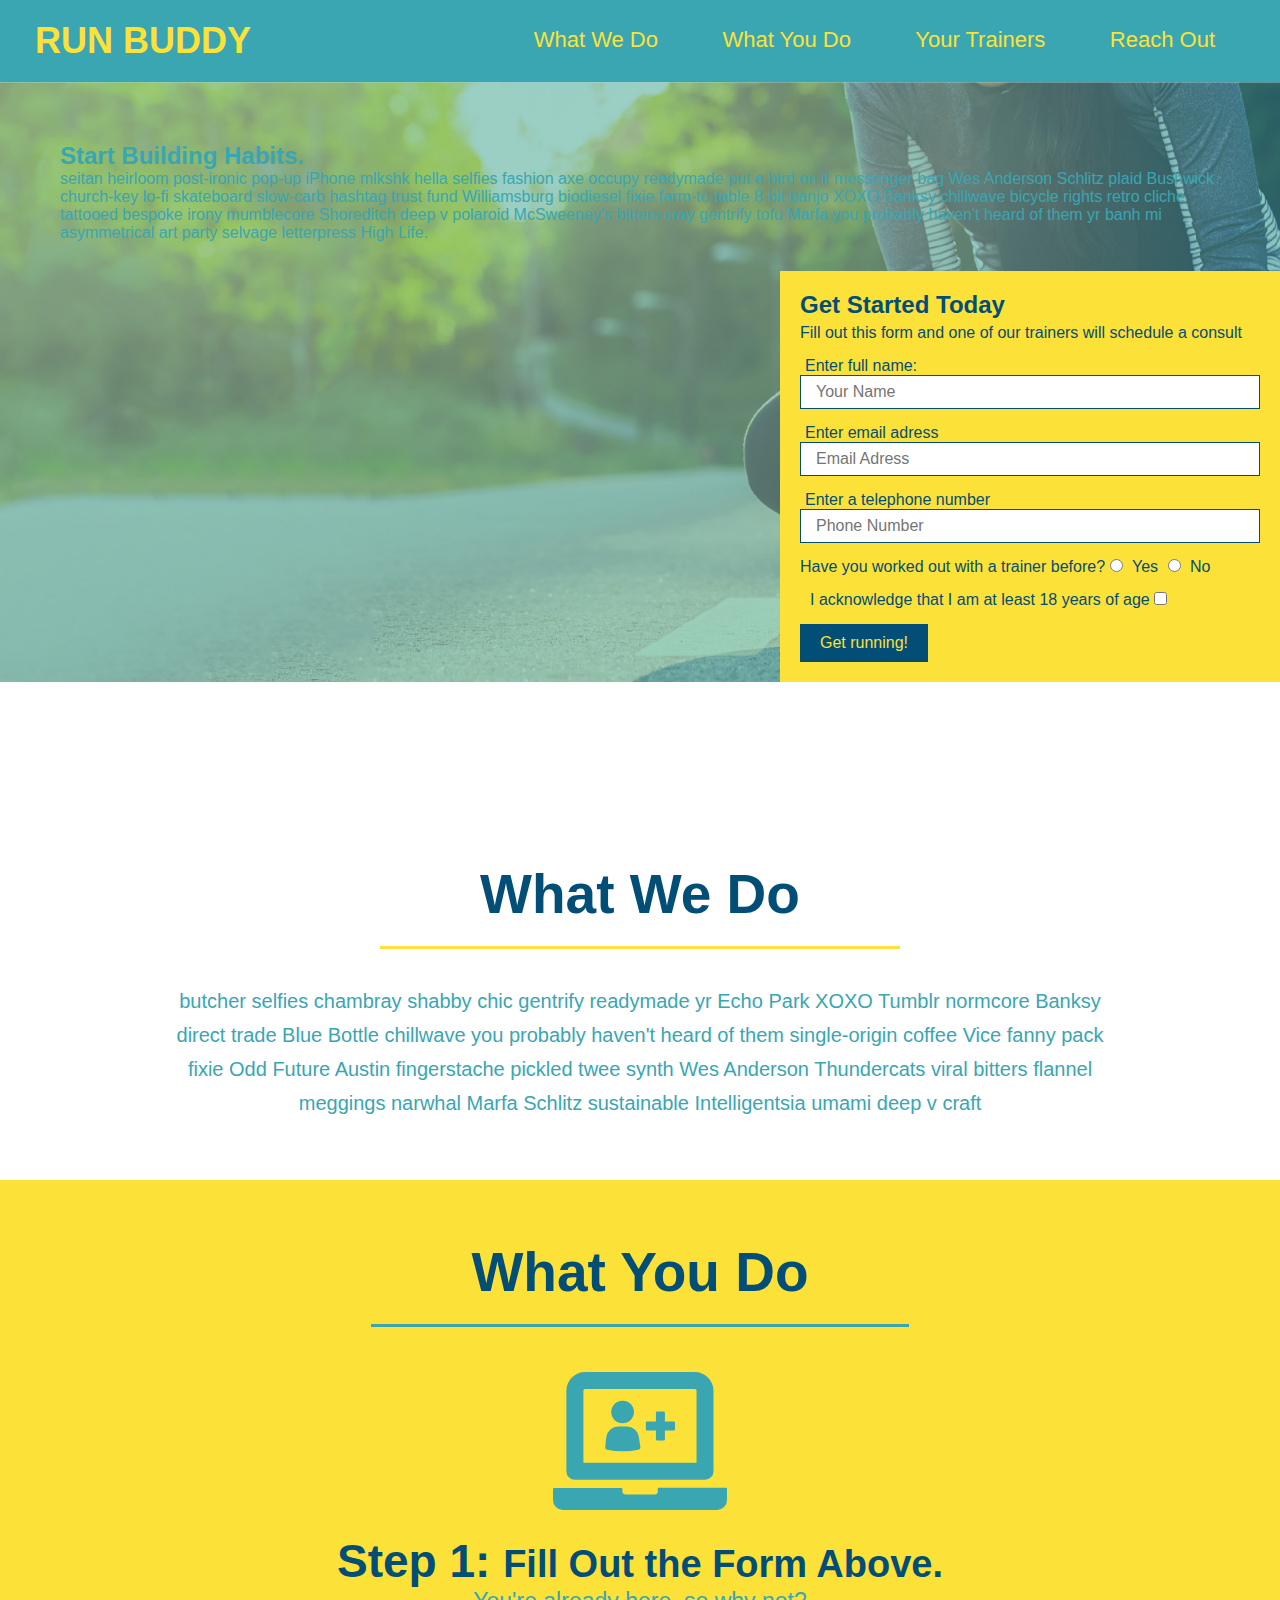
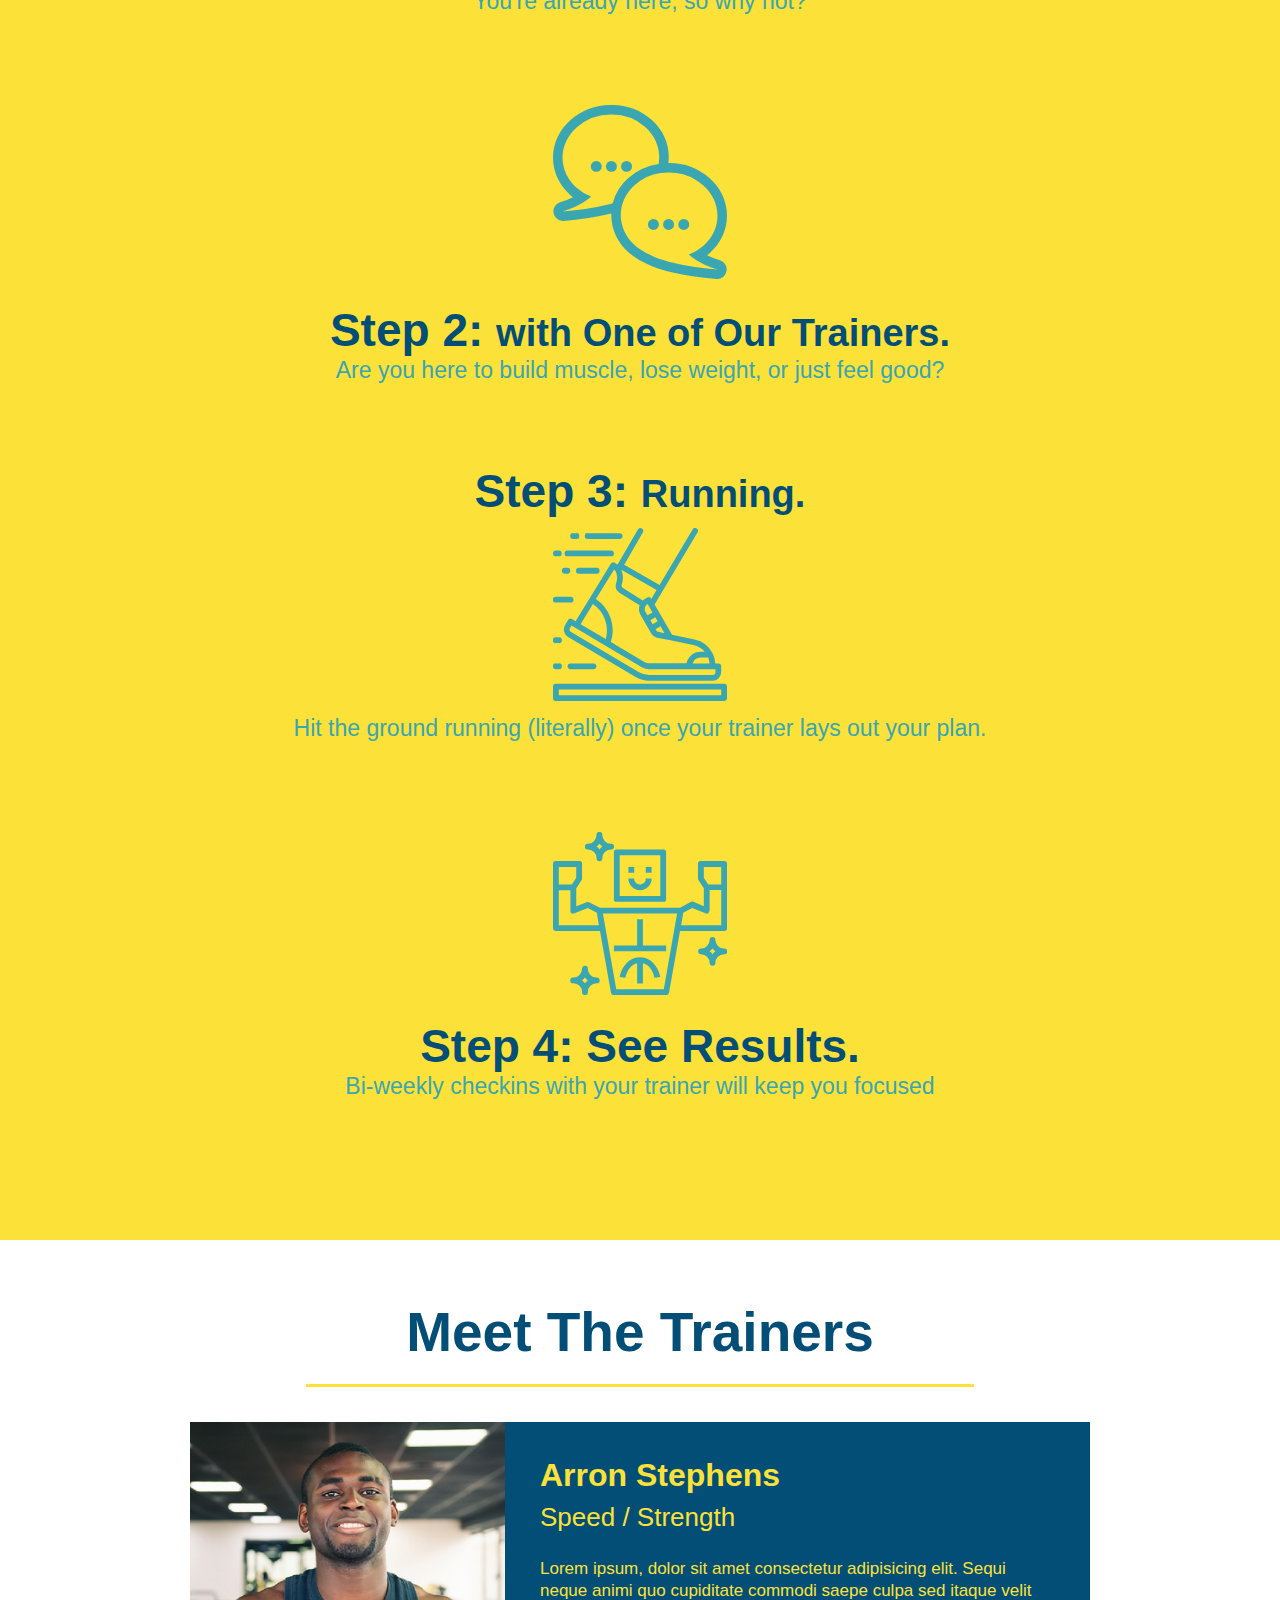
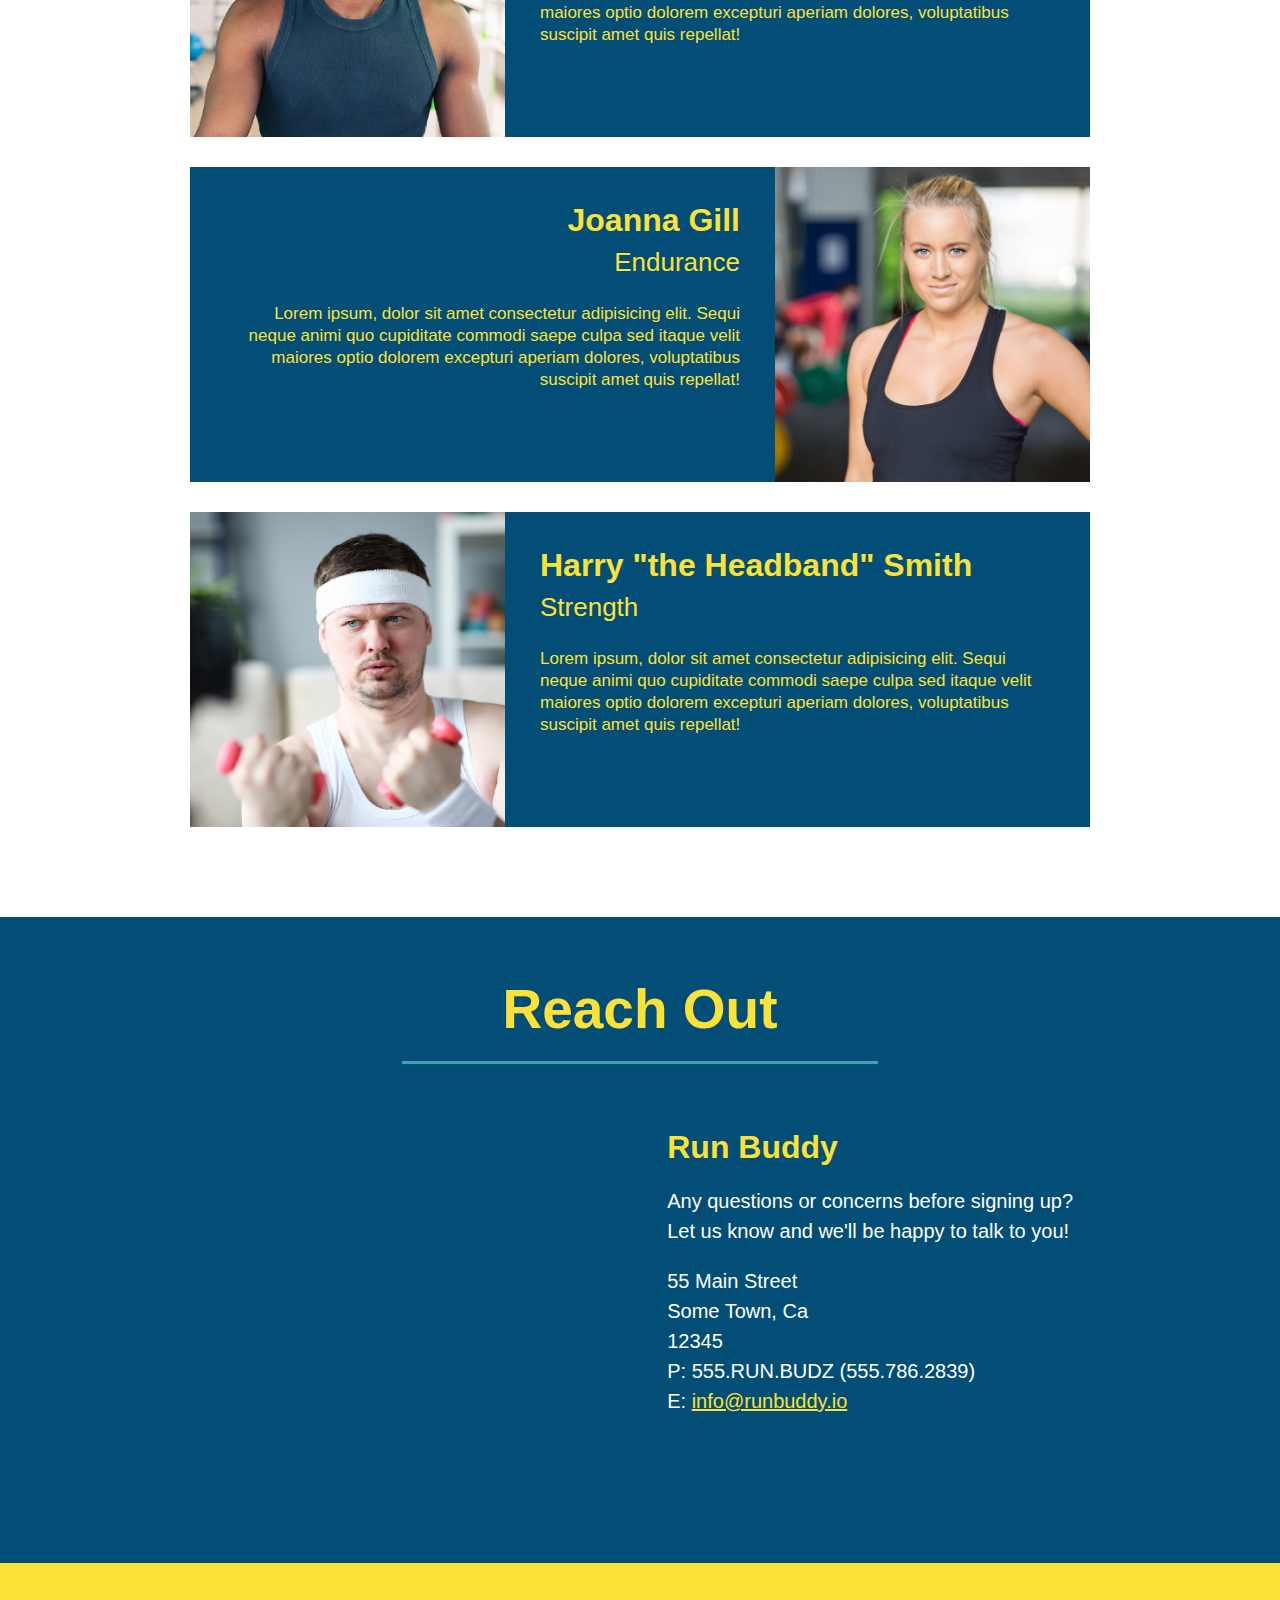
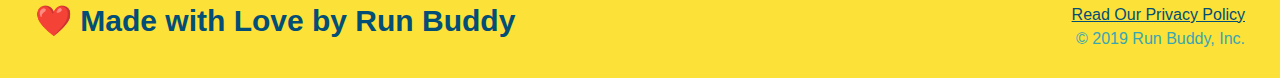
==== index.html @ e8504cdb "add content to hero, replace image" ====
<!DOCTYPE html>
<html lang="en">
  <head>
    <meta charset="utf-8" />
    <title> Run Buddy</title>
        <link rel="stylesheet" href="./assets/css/style.css" />
  </head>
        <body>
            <!-- navigation -->
            <header>
            <h1>
                <a href="/">RUN BUDDY</a>
            </h1>
            <nav>
                <!-- unordered list element-->
                <ul>
                    <!-- List item element-->
                    <li>
                        <!-- Anchor element -->
                        <a href="#what-we-do">What We Do</a>
                    </li>
                    <li>
                        <a href="#what-you-do">What You Do</a>
                    </li>
                    <li>
                        <a href="#your-trainers">Your Trainers</a>
                    </li>
                    <li>
                        <a href="#reach-out">Reach Out</a>
                    </li>
                </ul>
            </nav>
            </header>
                 <section class="hero">
                   <div>
                     <h2>Start Building Habits.</h2>
                     <p>
                      seitan heirloom post-ironic pop-up iPhone mlkshk hella selfies fashion axe occupy readymade put a bird on it messenger bag Wes Anderson Schlitz plaid Bushwick church-key lo-fi skateboard slow-carb hashtag trust fund Williamsburg biodiesel fixie farm-to-table 8-bit banjo XOXO Banksy chillwave bicycle rights retro cliche tattooed bespoke irony mumblecore Shoreditch deep v polaroid McSweeney's bitters cray gentrify tofu Marfa you probably haven't heard of them yr banh mi asymmetrical art party selvage letterpress High Life.
                     </p>
                   </div>
                  <div class="hero-form"> 
                      <h3>Get Started Today</h3>
                    <p>Fill out this form and one of our trainers will schedule a consult</p>
                     <!-- Add form element -->
                     <form> 
                         <label for="name">Enter full name:</label>
                         <input type="text" placeholder="Your Name" name="name" id="name" class="form-input" />
                         <label for="email">Enter email adress</label>
                         <input type="email" placeholder="Email Adress" name="email" id="email" class="form-input" />
                         <label for="phone number">Enter a telephone number</label>
                         <input type="tel" placeholder="Phone Number" name="phone" id="phone" class="form-input" />
                         <p>
                            Have you worked out with a trainer before?
                         <input type="radio" name="trainer-confirm" id="trainer-yes" />
                           <label for="trainer-yes">Yes</label>
                          <input type="radio" name="trainer-confirm" id="trainer-no" />
                          <label for="trainer-no">No</label>  
                          </p>
                          <p>
                              <label for="checkbox"></label>
                              I acknowledge that I am at least 18 years of age 
                              </label>
                              <input type="checkbox" name="age-confirm" id="checkbox" />
                          </p>
                          <button type="submit">
                            Get running!
                          </button>
                    </form>
                </div>
                 </section>
                 <!-- end hero -->

            <!-- hero/jumbotron -->
            <section>
            </section>

            <!-- "what we do" section -->
            <section id="what-we-do" class="intro">
                <h2 class="section-title primary-border"> What We Do </h2>
                <p>
                    butcher selfies chambray shabby chic gentrify readymade yr Echo Park XOXO Tumblr normcore Banksy direct trade Blue Bottle chillwave you probably haven't heard of them single-origin coffee Vice fanny pack fixie Odd Future Austin fingerstache pickled twee synth Wes Anderson Thundercats viral bitters flannel meggings narwhal Marfa Schlitz sustainable Intelligentsia umami deep v craft
                  </p>
            </section>

            <!-- "what you do" section -->
            <section id="what-you-do" class="steps">
                <H2 class="section-title secondary-border"> What You Do</H2>
            <div>
                 <img src="./assets/images/01-04-svgs/step-1.svg" alt="" />
                <h3>Step 1: <span> Fill Out the Form Above.</span> </h3>
                <p>You're already here, so why not?</p>
              </div>
             
              <div>
                <img src="./assets/images/01-04-svgs/step-2.svg" alt="" />
                <h3>Step 2: <span> with One of Our Trainers.</span> </h3>
                <p>Are you here to build muscle, lose weight, or just feel good?</p>
              </div>
            
              <div>
                <h3>Step 3: <span> Running.</span></h3>
                <img src="./assets/images/01-04-svgs/step-3.svg" alt="" />
                <p>Hit the ground running (literally) once your trainer lays out your plan.</p>
              </div>
            
              <div>
                <img src="./assets/images/01-04-svgs/step-4.svg" alt="" />
                <h3>Step 4: See Results.</h3>
                <p>Bi-weekly checkins with your trainer will keep you focused</p>
              </div>
            </section>

            <!-- "meet the trainers" section-->
            <section id="your-trainers" class="trainers">
                <h2 class="section-title primary-border" >
                     Meet The Trainers</h2>
                     <article class="trainer">
                        <img src="./assets/images/01-05-trainers/trainer-1.jpg" alt="Arron Stephens in his workout clothes, ready to pump iron" />
                        <div class="trainer-bio text-left">
                            <h3>Arron Stephens</h3>
                            <h4> Speed / Strength</h4>
                            <p> Lorem ipsum, dolor sit amet consectetur adipisicing elit. Sequi neque animi quo cupiditate commodi saepe culpa sed
                                itaque velit maiores optio dolorem excepturi aperiam dolores, voluptatibus suscipit amet quis repellat!
                              </p>
                            </p>
                        </div>
                </article>
                <!-- second trainer bio -->
<article class="trainer">
    <div class="trainer-bio text-right">
      <h3>Joanna Gill</h3>
      <h4>Endurance</h4>
      <p>
        Lorem ipsum, dolor sit amet consectetur adipisicing elit. Sequi neque animi quo cupiditate commodi saepe culpa sed
        itaque velit maiores optio dolorem excepturi aperiam dolores, voluptatibus suscipit amet quis repellat!
      </p>
    </div>
    <img src="./assets/images/01-05-trainers/trainer-2.jpg" alt="Joanna Gill cooling off after a workout" />
  </article>
  
  <!-- third trainer bio -->
  <article class="trainer">
    <img src="./assets/images/01-05-trainers/trainer-3.jpg" alt="Harry Smith wearing a headband and lifting comically small pink weights" />
    <div class="trainer-bio text-left">
      <h3>Harry "the Headband" Smith</h3>
      <h4>Strength</h4>
      <p>
        Lorem ipsum, dolor sit amet consectetur adipisicing elit. Sequi neque animi quo cupiditate commodi saepe culpa sed
        itaque velit maiores optio dolorem excepturi aperiam dolores, voluptatibus suscipit amet quis repellat!
      </p>
    </div>
  </article>
            </section>

            <!-- "reach out" -->
            <section id="reach-out" class="contact">
                <H2 class="section-title secondary-border">Reach Out</H2>
                <div class="contact-info">
                    <iframe src="https://www.google.com/maps/embed?pb=!1m18!1m12!1m3!1d4210.180199777193!2d-122.08502057329278!3d37.42106024599861!2m3!1f0!2f0!3f0!3m2!1i1024!2i768!4f13.1!3m3!1m2!1s0x808fba02425dad8f%3A0x6c296c66619367e0!2sGoogleplex!5e0!3m2!1sen!2sus!4v1624075401686!5m2!1sen!2sus" 
                    style="border:0;" 
                    allowfullscreen="" 
                    loading="lazy">
                    </iframe>
                    <div>
                        <h3>Run Buddy</h3>
                        <p>
                            Any questions or concerns before signing up?
                            <br />
                            Let us know and we'll be happy to talk to you!
                        </p>
                        <address>
                            55 Main Street<br />
                            Some Town, Ca<br />
                            12345<br />
                            P: 555.RUN.BUDZ (555.786.2839)<br />
                            E: <a href="mailto:info@runbuddy.io">info@runbuddy.io</a>
                        </address>
                    </div>
                </div>
            </section>

            <!-- footer -->
            <footer>
                <h2>❤️ Made with Love by Run Buddy</h2>
                <div>
                    <a href="./privacy-policy.html">Read Our Privacy Policy</a><br />
                    &copy; 2019 Run Buddy, Inc.
                  </div>
            </footer>
        </body>
</html>
---- assets/css/style.css ----
* {
    margin: 0;
    padding: 0;
    box-sizing: border-box;
  }
body {
    /*body text color */
    color: #39a6b2;
    font-family: Helvetica, Arial, sans-serif;
  }
  /* apply styles to <header> */
header {
    padding: 20px 35px;
    background-color: #39a6b2;
  }
  header h1 {
    font-weight: bold;
    font-size: 36px;
    color: #fce138;
    margin: 0;
    display: inline;
  }
  
  header a {
    color: #fce138;
    text-decoration: none;
    color: #fce138;
  }
  header nav {
    float: right;
    margin: 7px 0;
  }
  header nav ul li {
    display: inline;
  }
  header nav ul li a {
    margin: 0 30px;
    font-weight: lighter;
    font-size: 22px;
  }
  footer {
    background: #fce138;
    width: 100%;
    padding: 40px 35px;
  }
  footer h2 {
    display: inline;
    color: #024e76;
    font-size: 30px;
    margin: 0;
  }
  footer div {
    float: right;
    line-height: 1.5;
    text-align: right;
  }
  footer a {
    color: #024e76;
  }
  section {
    padding: 60px;
  }
  /* Hero Style Start */
.hero {
  background-image: url("../images/hero-bg.jpeg");
  height: 600px;
  background-size: cover;
  background-position: center;
  position: relative;
}
.hero-form {
  background-color: #fce138;
  padding: 20px;
  width: 500px;
  color: #024e76;
  border: solid 3pix #024e76;
  position: absolute;
  bottom: 0px;
  right: 0px;
}
.hero-form h3 {
  font-size: 24px;
  margin: 0;
}
.hero-form p {
  margin: 5px 0 15px 0;
}
.form-input {
  border: 1px solid #024e76;
  display: block;
  padding: 7px 15px;
  font-size: 16px;
  color: #024e76;
  width: 100%;
  margin-bottom: 15px;
}
.hero-form label {
  margin: 0 5px;
}
.hero-form button {
  color: #fce138;
  background-color: #024e76;
  border: none;
  padding: 10px 20px;
  font-size: 16px;
}
/* HERO STYLES END */
.intro {
  text-align: center;
}
.intro p {
  line-height: 1.7;
  color: #39a6b2;
  width: 80%;
font-size: 20px;
margin: 0 auto;
}
.steps {
  text-align: center;
  background: #fce138;
}
.section-title {
  font-size: 55px;
  color: #024e76;
  margin-bottom: 35px;
  padding: 0 100px 20px 100px;
  display: inline-block;
  border-bottom: 3px solid;
}

.primary-border {
  border-color: #fce138;
}

.secondary-border {
  border-color: #39a6b2;
}
.steps div {
  margin-bottom: 80px;
}
.steps img {
  width: 15%;
  margin: 10px 0;
}
.steps h3 {
  color: #024e76;
  font-size: 46px;
  margin-top: 10px;
}
.steps p {
  color: #39a6b2;
  font-size: 23px;
}
.steps span{
  font-size: 38px;
}
.trainers {
  text-align: center;
}
.trainer {
  width: 900px;
  margin: 0 auto 30px auto;
  background: #024e76;
  color: #fce138;
  overflow: auto;
}
.trainer img {
  width: 35%;
  float: left;
}
.trainer-bio {
  padding: 35px;
  float: left;
  width: 65%;
}
.text-left {
  text-align: left;
}
.text-right {
  text-align: right;
}
.trainer-bio h3 {
  font-size: 32px;
  margin-bottom: 8px;

}
.trainer-bio h4 {
  font-weight: lighter;
  font-size: 26px;
  margin-bottom: 25px;
}
.trainer-bio p {
  font-size: 17px;
  line-height: 1.3;
}
/* REACH OUT STYLES START */
.contact {
  text-align: center;
  background-color: #024e76;
}
.contact h2 {
  color: #fce138;
}
.contact-info iframe {
  width: 400px;
  height: 400px;
}
.contact-info div {
  width: 410px;
  display: inline-block;
  vertical-align: top;
  text-align: left;
  margin: 30px 0 0 60px;
  color: white;
}
.contact-info h3 {
  color: #fce138;
  font-size: 32px;
}
.contact-info p, .contact-info address {
  margin: 20px 0;
  line-height: 1.5;
  font-size: 20px;
  font-style: normal;
}
.contact-info a {
  color: #fce138;
}
/* REACH OUT STYLES END */
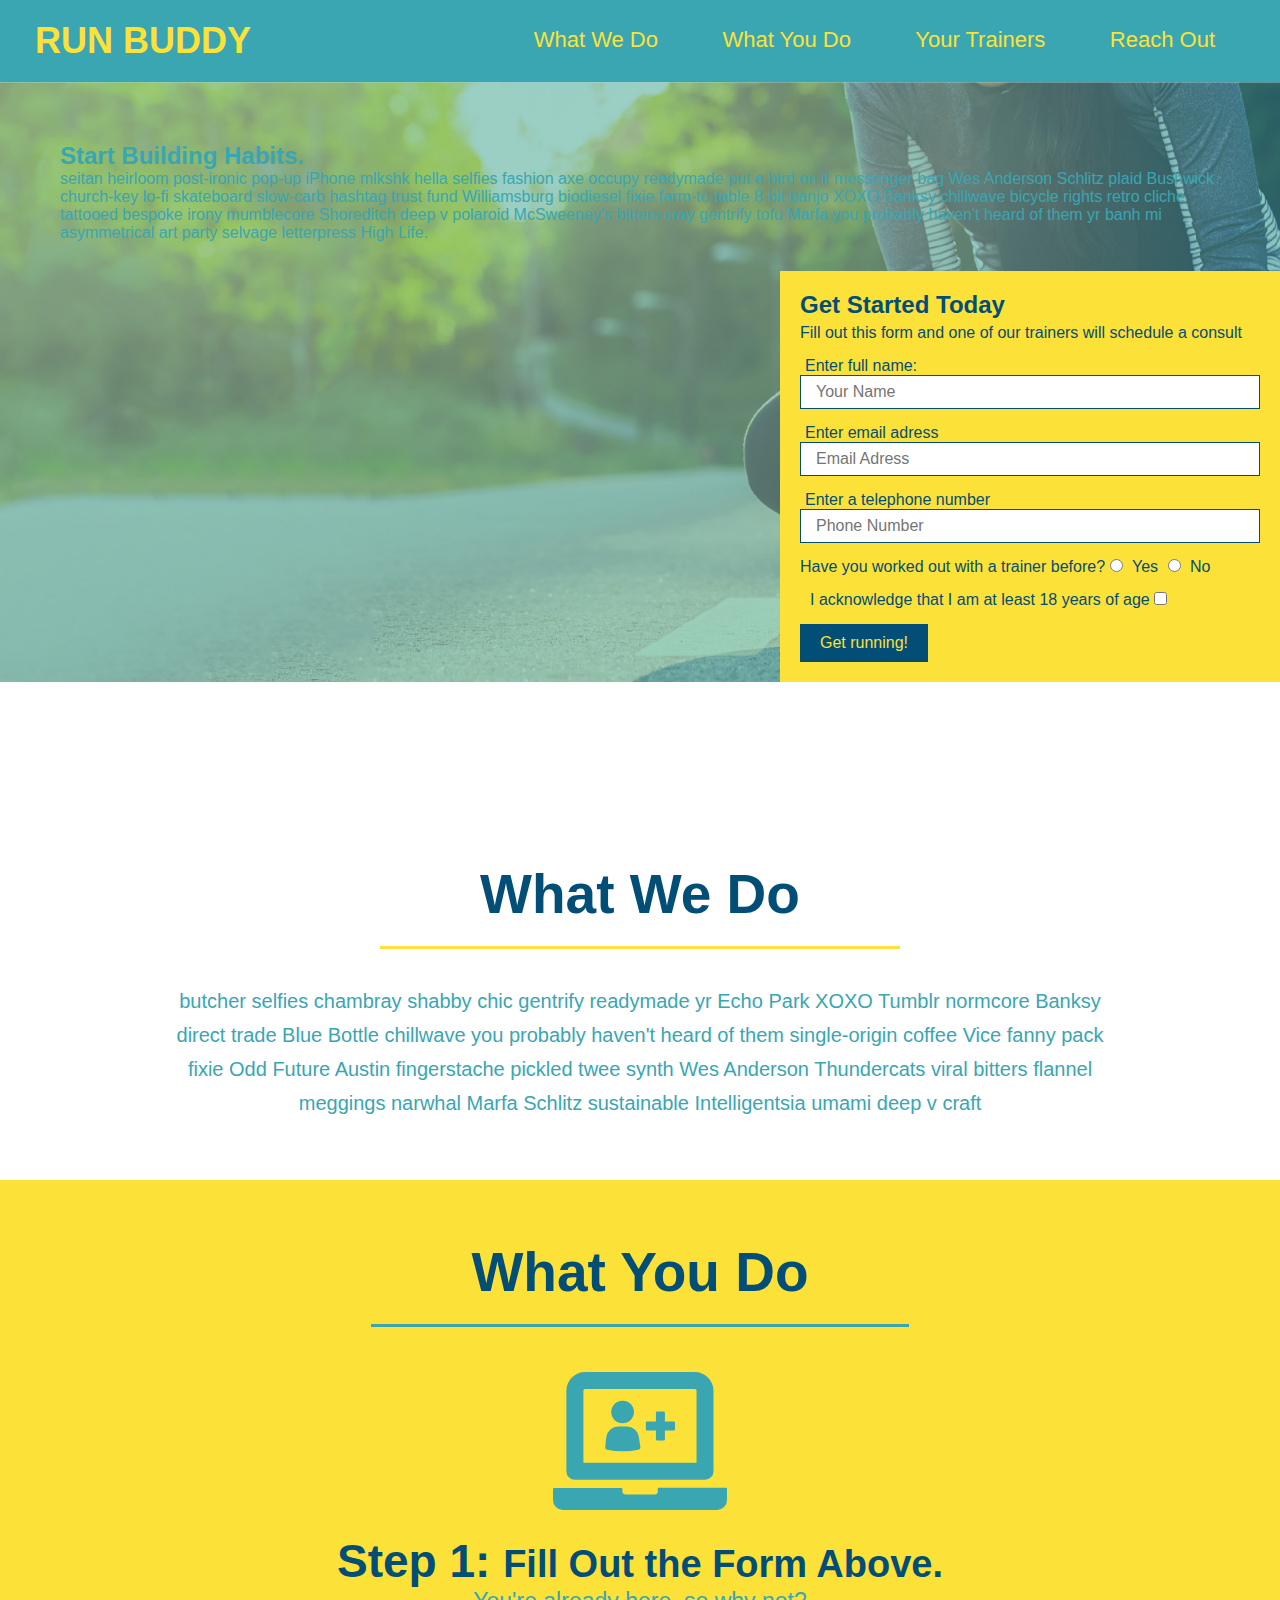
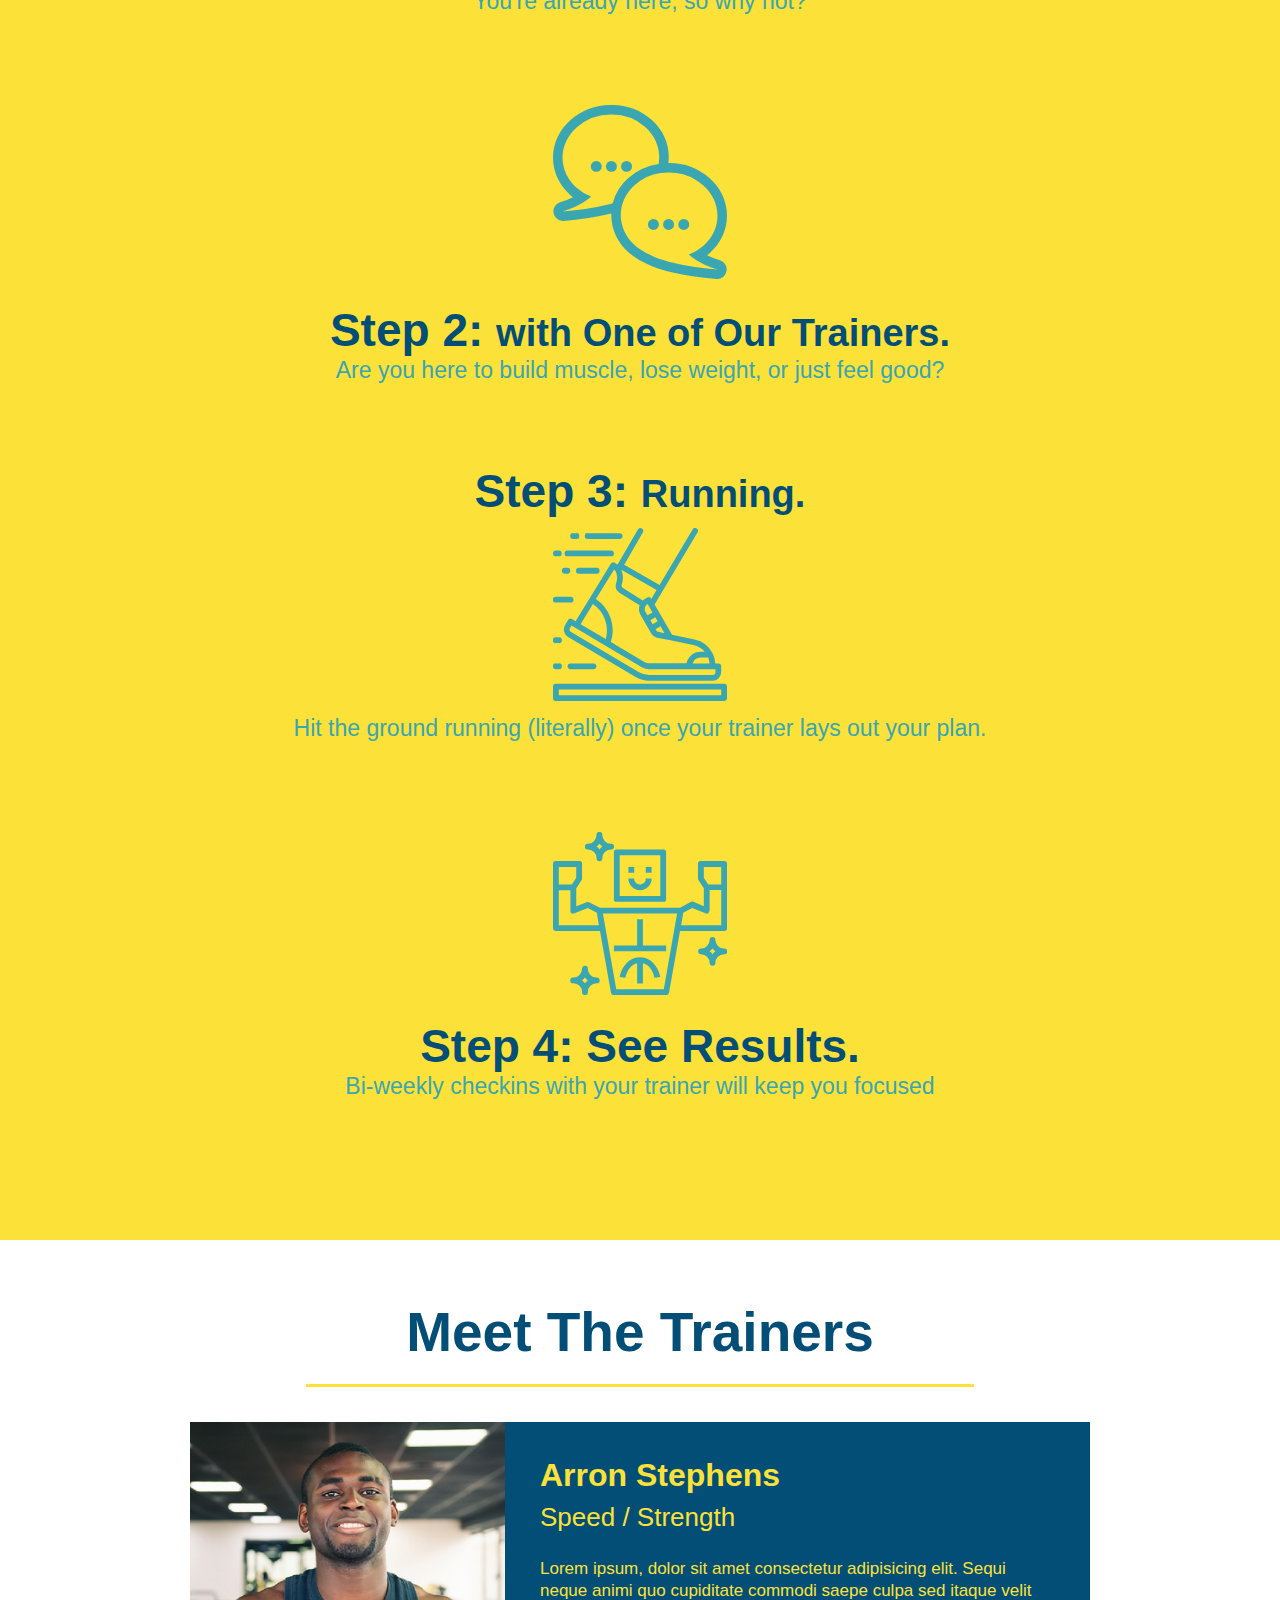
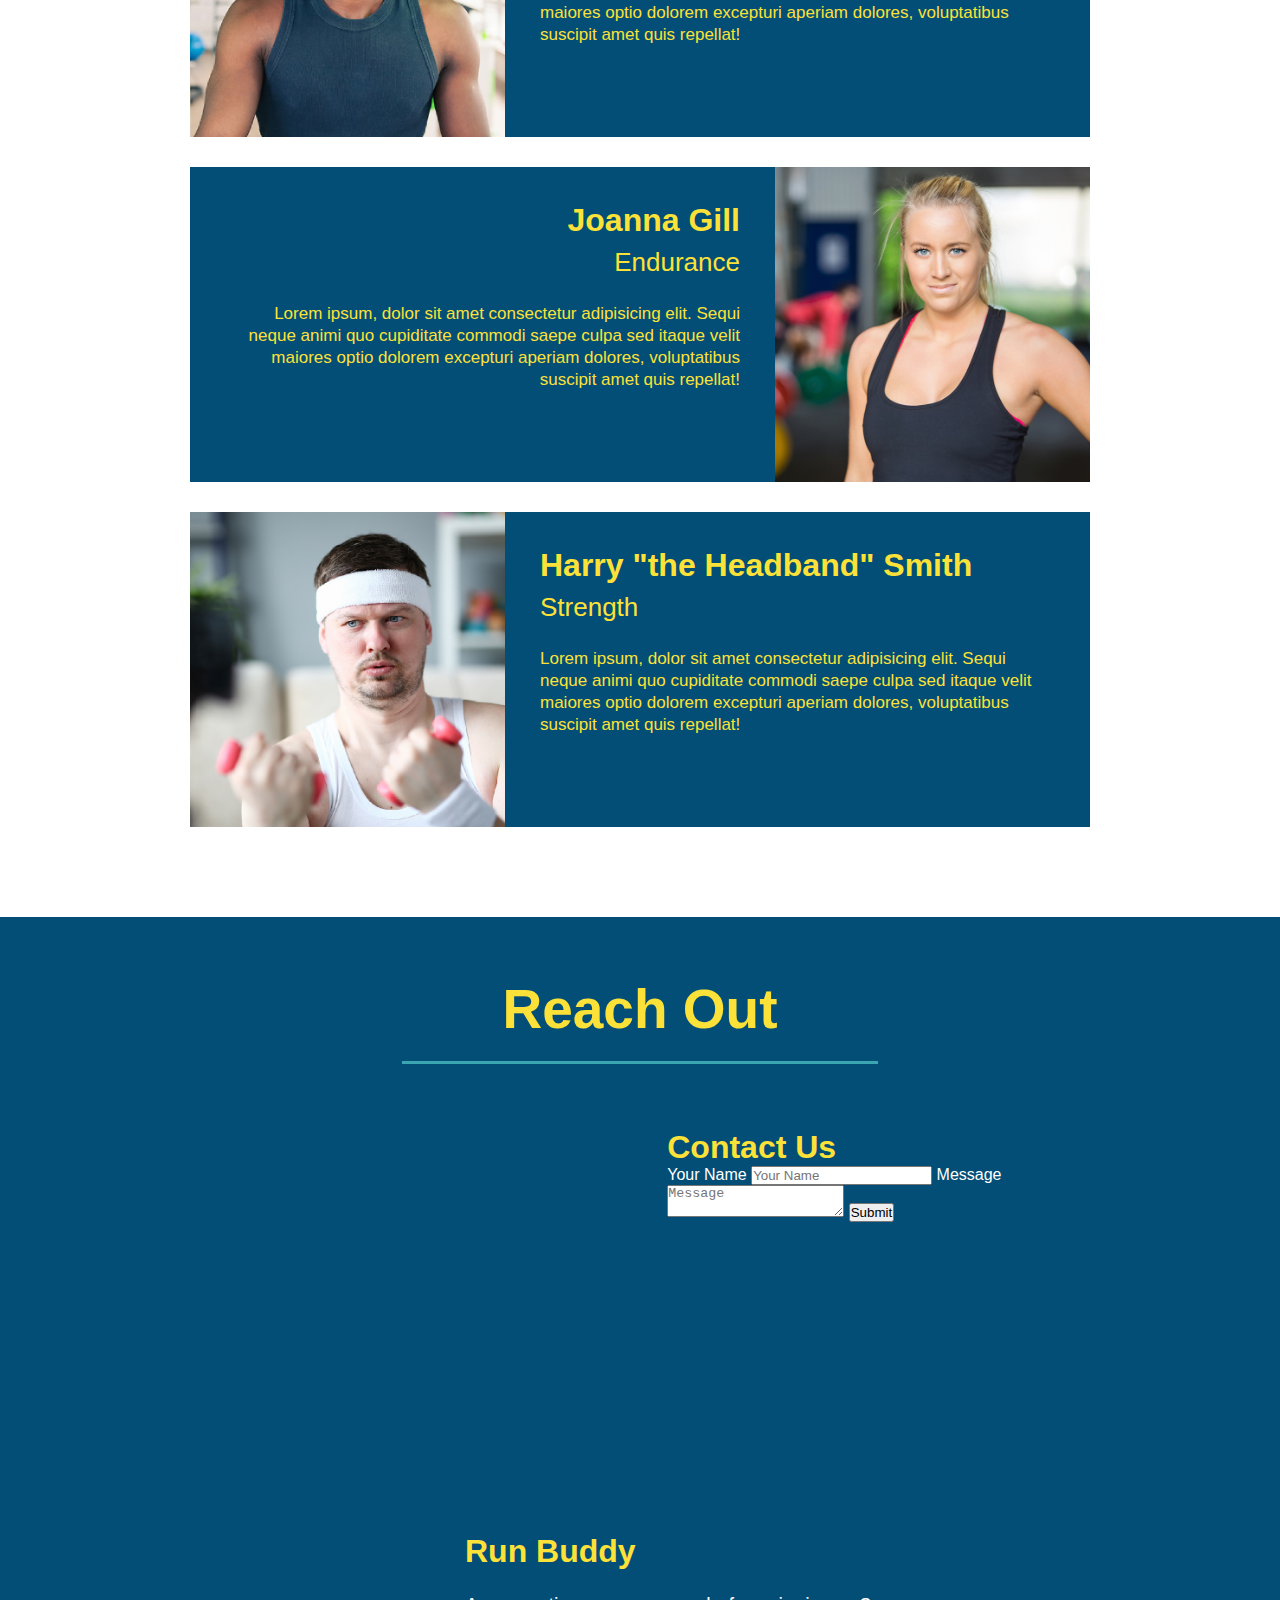
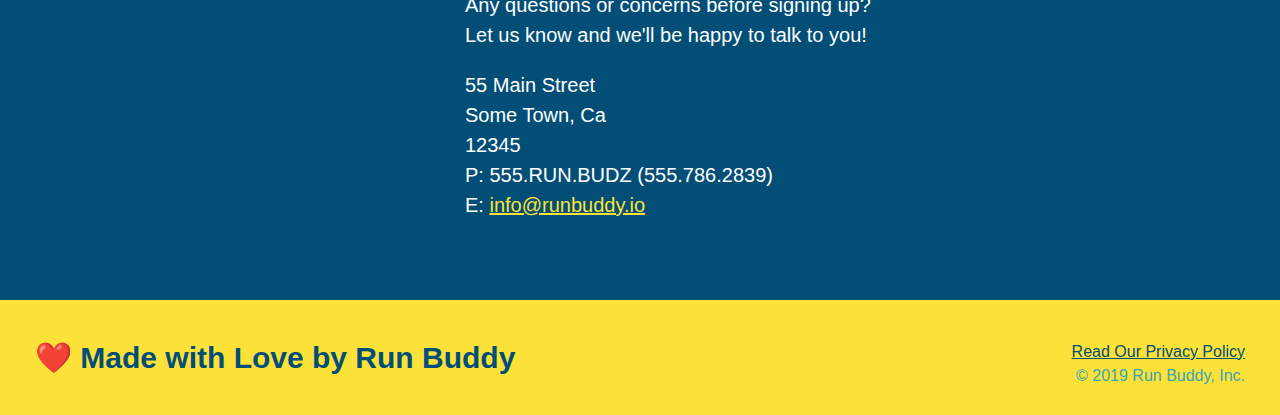
==== commit f32ac159: "add contact form" ====
--- a/index.html
+++ b/index.html
@@ -161,6 +161,18 @@
                     allowfullscreen="" 
                     loading="lazy">
                     </iframe>
+                    <div class="contact-form">
+                      <h3>Contact Us</h3>
+                      <form>
+                        <label for="contact-name">Your Name</label>
+                        <input type="text" id="contact-name" placeholder="Your Name" />
+  
+                        <label for="contact-message">Message</label>
+                        <textarea id="contact-message" placeholder="Message"></textarea>
+  
+                        <button type="submit">Submit</button>
+                      </form>
+                    </div>
                     <div>
                         <h3>Run Buddy</h3>
                         <p>
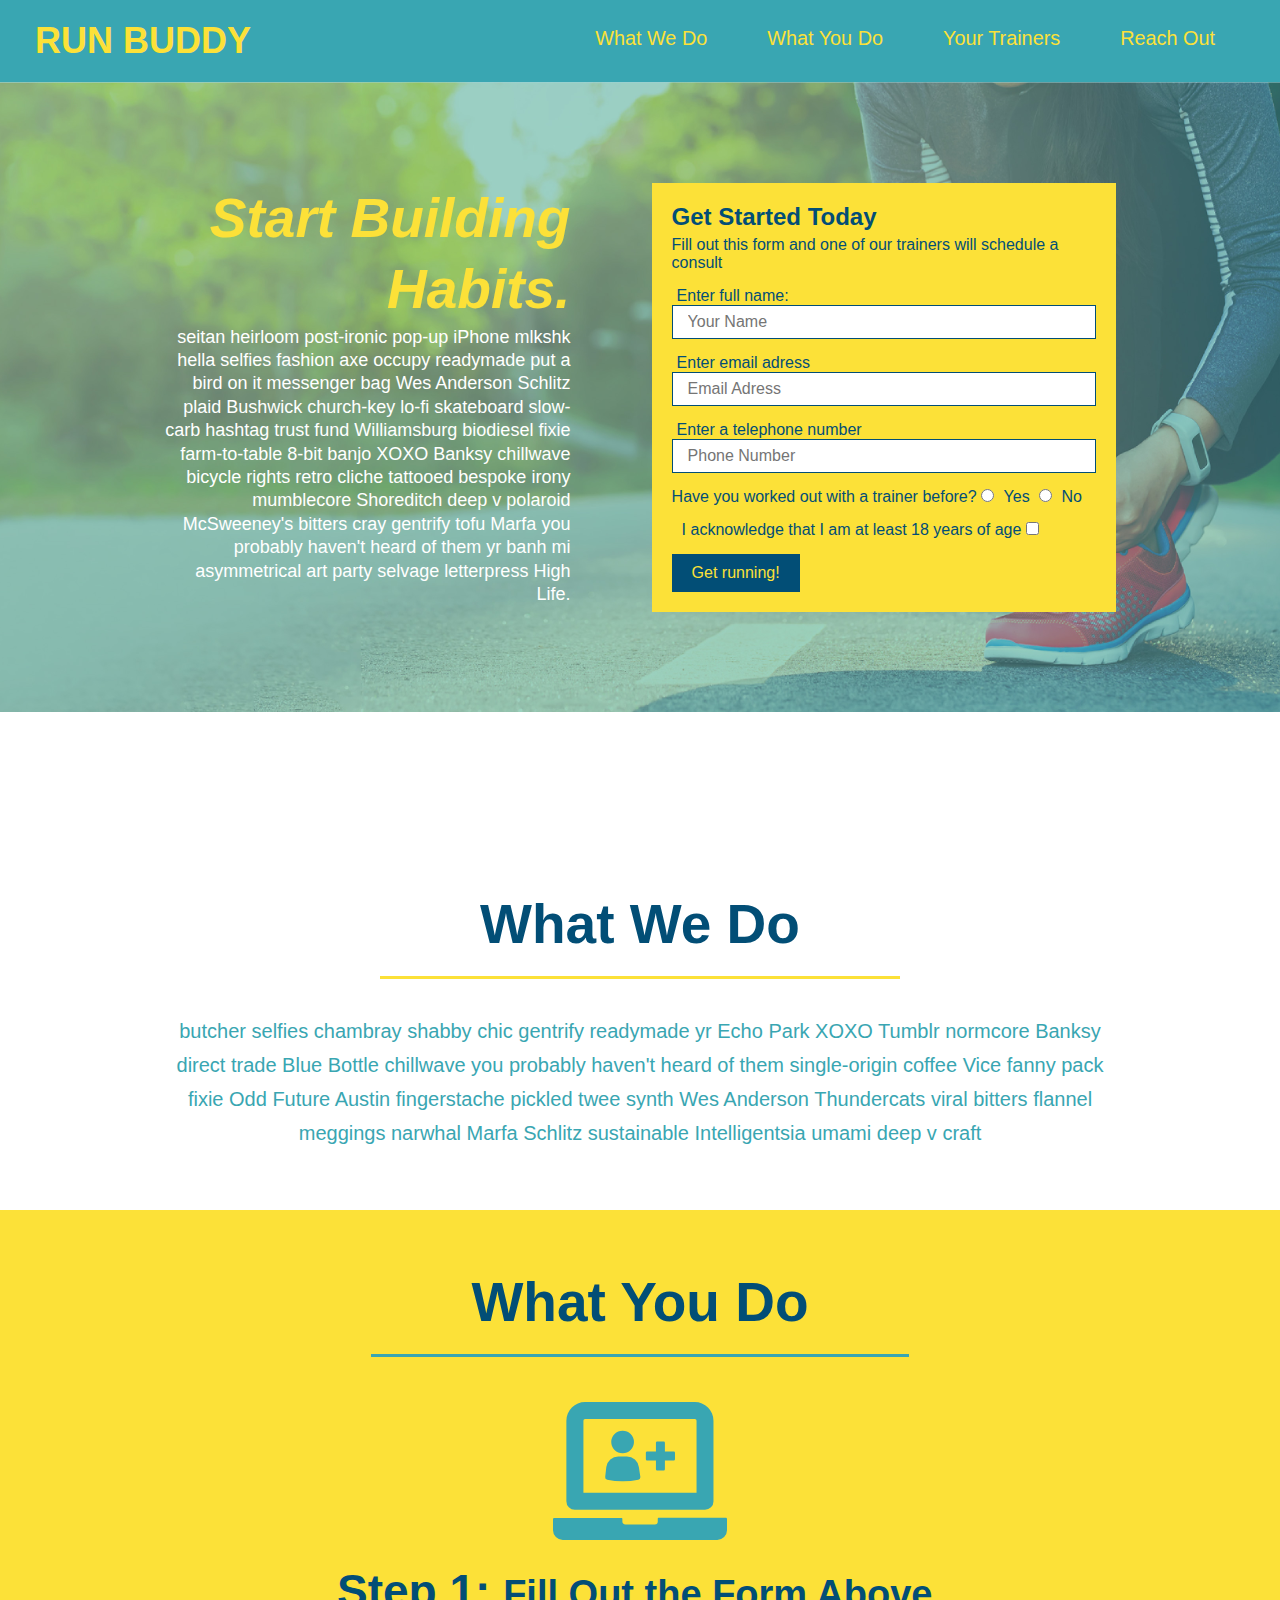
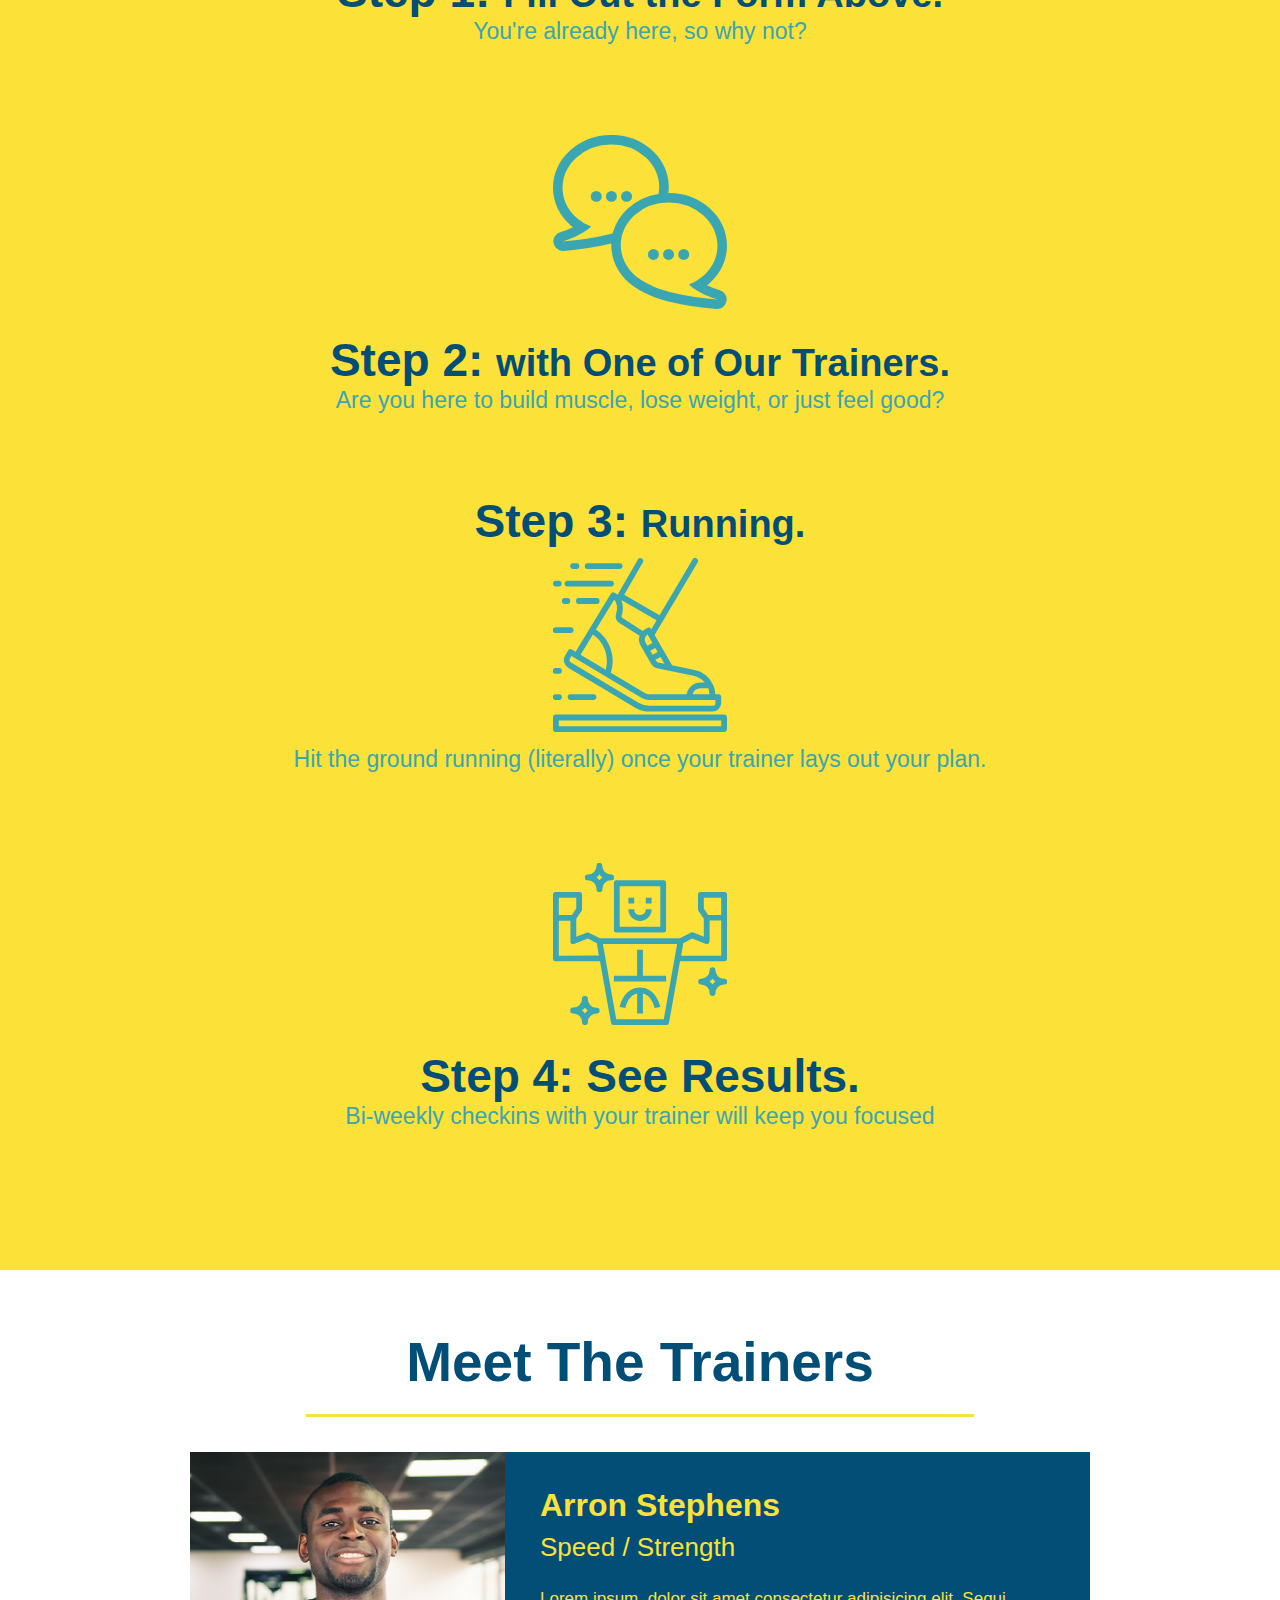
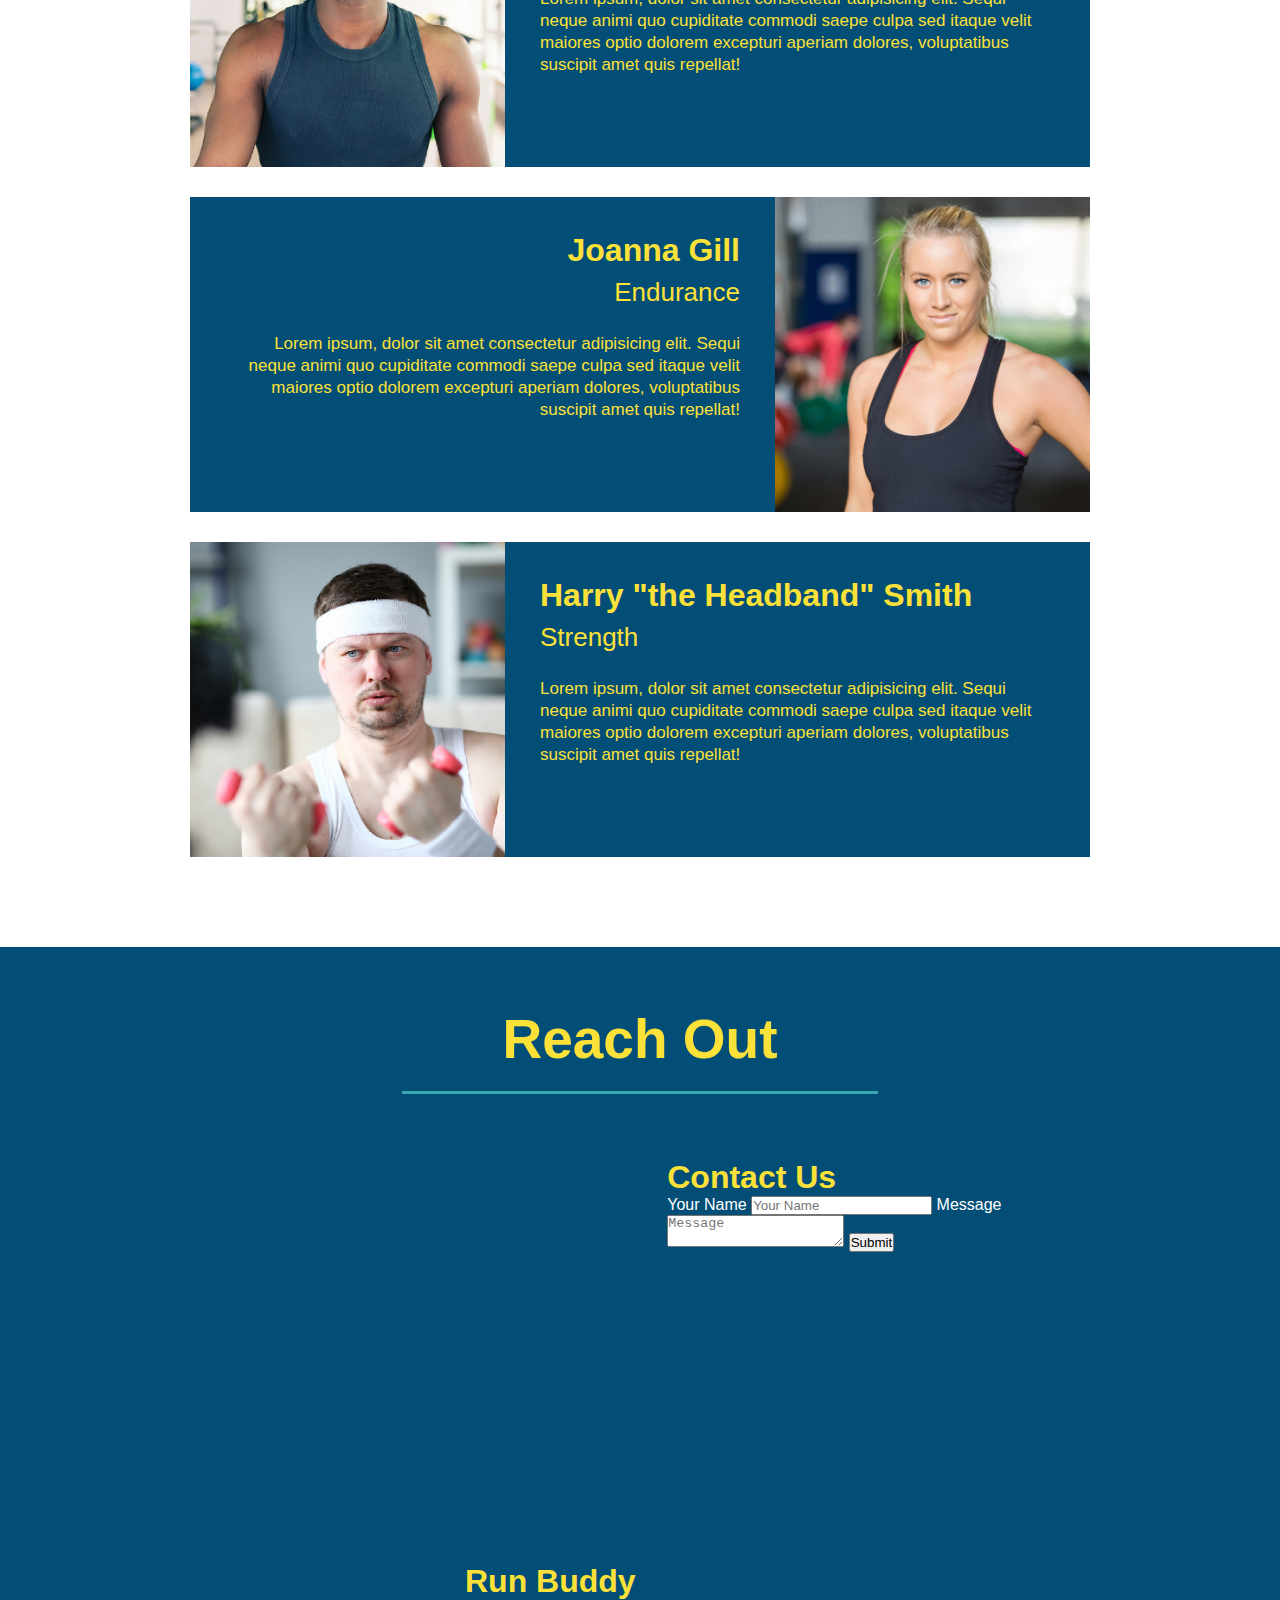
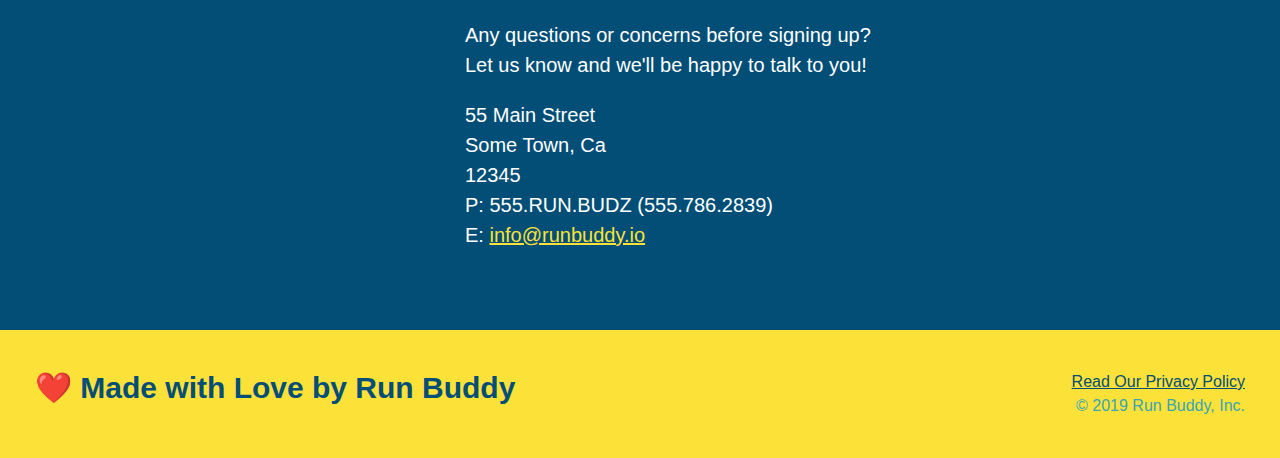
==== commit 83d1c548: "add flexbox to the hero" ====
--- a/index.html
+++ b/index.html
@@ -32,7 +32,7 @@
             </nav>
             </header>
                  <section class="hero">
-                   <div>
+                   <div class="hero-cta">
                      <h2>Start Building Habits.</h2>
                      <p>
                       seitan heirloom post-ironic pop-up iPhone mlkshk hella selfies fashion axe occupy readymade put a bird on it messenger bag Wes Anderson Schlitz plaid Bushwick church-key lo-fi skateboard slow-carb hashtag trust fund Williamsburg biodiesel fixie farm-to-table 8-bit banjo XOXO Banksy chillwave bicycle rights retro cliche tattooed bespoke irony mumblecore Shoreditch deep v polaroid McSweeney's bitters cray gentrify tofu Marfa you probably haven't heard of them yr banh mi asymmetrical art party selvage letterpress High Life.
--- a/assets/css/style.css
+++ b/assets/css/style.css
@@ -12,13 +12,15 @@
 header {
     padding: 20px 35px;
     background-color: #39a6b2;
+    display: flex;
+    justify-content: space-between;
+    flex-wrap: wrap;
   }
   header h1 {
     font-weight: bold;
+    margin: 0;
     font-size: 36px;
     color: #fce138;
-    margin: 0;
-    display: inline;
   }
   
   header a {
@@ -27,30 +29,34 @@
     color: #fce138;
   }
   header nav {
-    float: right;
     margin: 7px 0;
   }
-  header nav ul li {
-    display: inline;
+  header nav ul {
+display: flex;
+flex-wrap: wrap;
+justify-content: space-between;
+align-items: center;
+list-style: none;
   }
   header nav ul li a {
     margin: 0 30px;
     font-weight: lighter;
-    font-size: 22px;
+    font-size: 1.55vw;
   }
   footer {
     background: #fce138;
     width: 100%;
     padding: 40px 35px;
+    display: flex;
+    justify-content: space-between;
+    flex-wrap: wrap;
   }
   footer h2 {
-    display: inline;
     color: #024e76;
     font-size: 30px;
     margin: 0;
   }
   footer div {
-    float: right;
     line-height: 1.5;
     text-align: right;
   }
@@ -63,20 +69,32 @@
   /* Hero Style Start */
 .hero {
   background-image: url("../images/hero-bg.jpeg");
-  height: 600px;
   background-size: cover;
   background-position: center;
-  position: relative;
+  display: flex;
+  justify-content: center;
+  flex-wrap: wrap;
+}
+.hero-cta {
+  width: 35%;
+  text-align: right;
+  margin: 3.5%;
+  color: #fff;
+  font-size: 18px;
+  line-height: 1.3;
+}
+.hero-cta h2{
+  font-style: italic;
+  font-size: 55px;
+  color: #fce138;
 }
 .hero-form {
   background-color: #fce138;
   padding: 20px;
-  width: 500px;
   color: #024e76;
   border: solid 3pix #024e76;
-  position: absolute;
-  bottom: 0px;
-  right: 0px;
+  width: 40%;
+  margin: 3.5%;
 }
 .hero-form h3 {
   font-size: 24px;
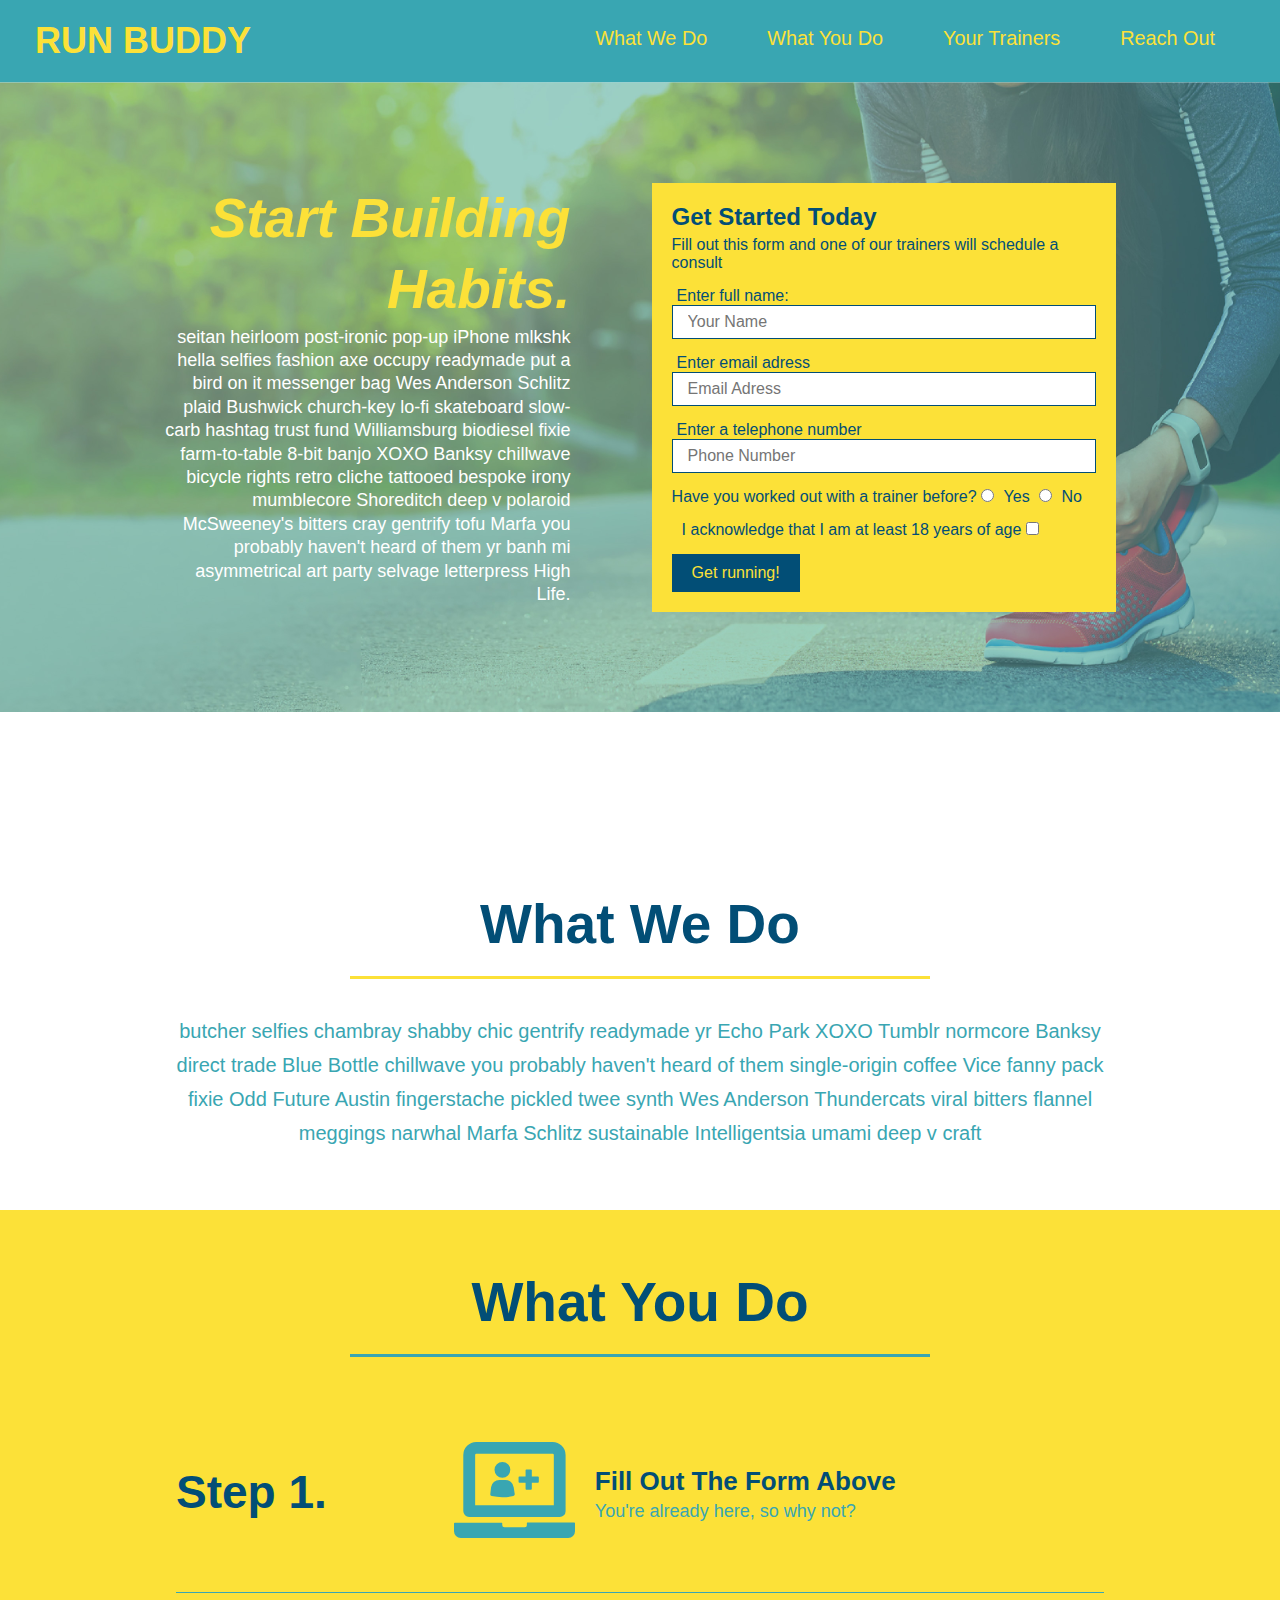
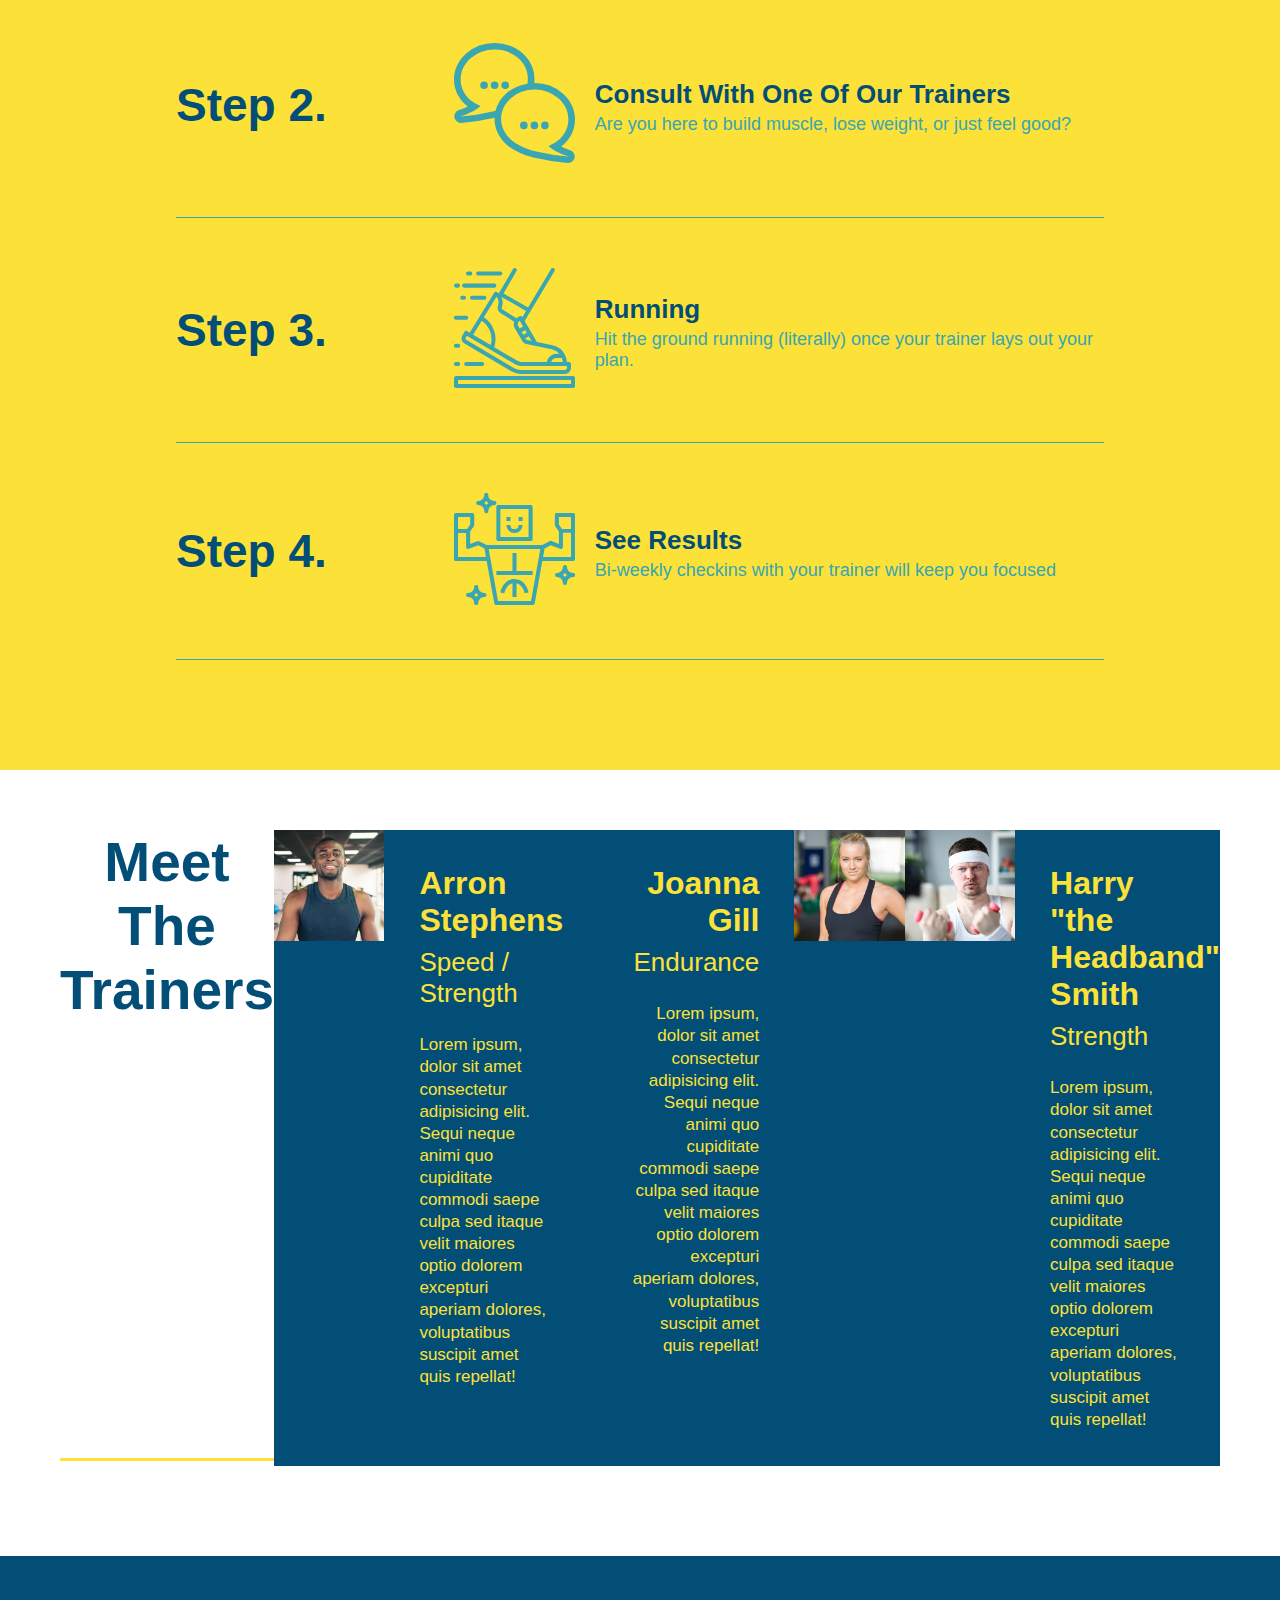
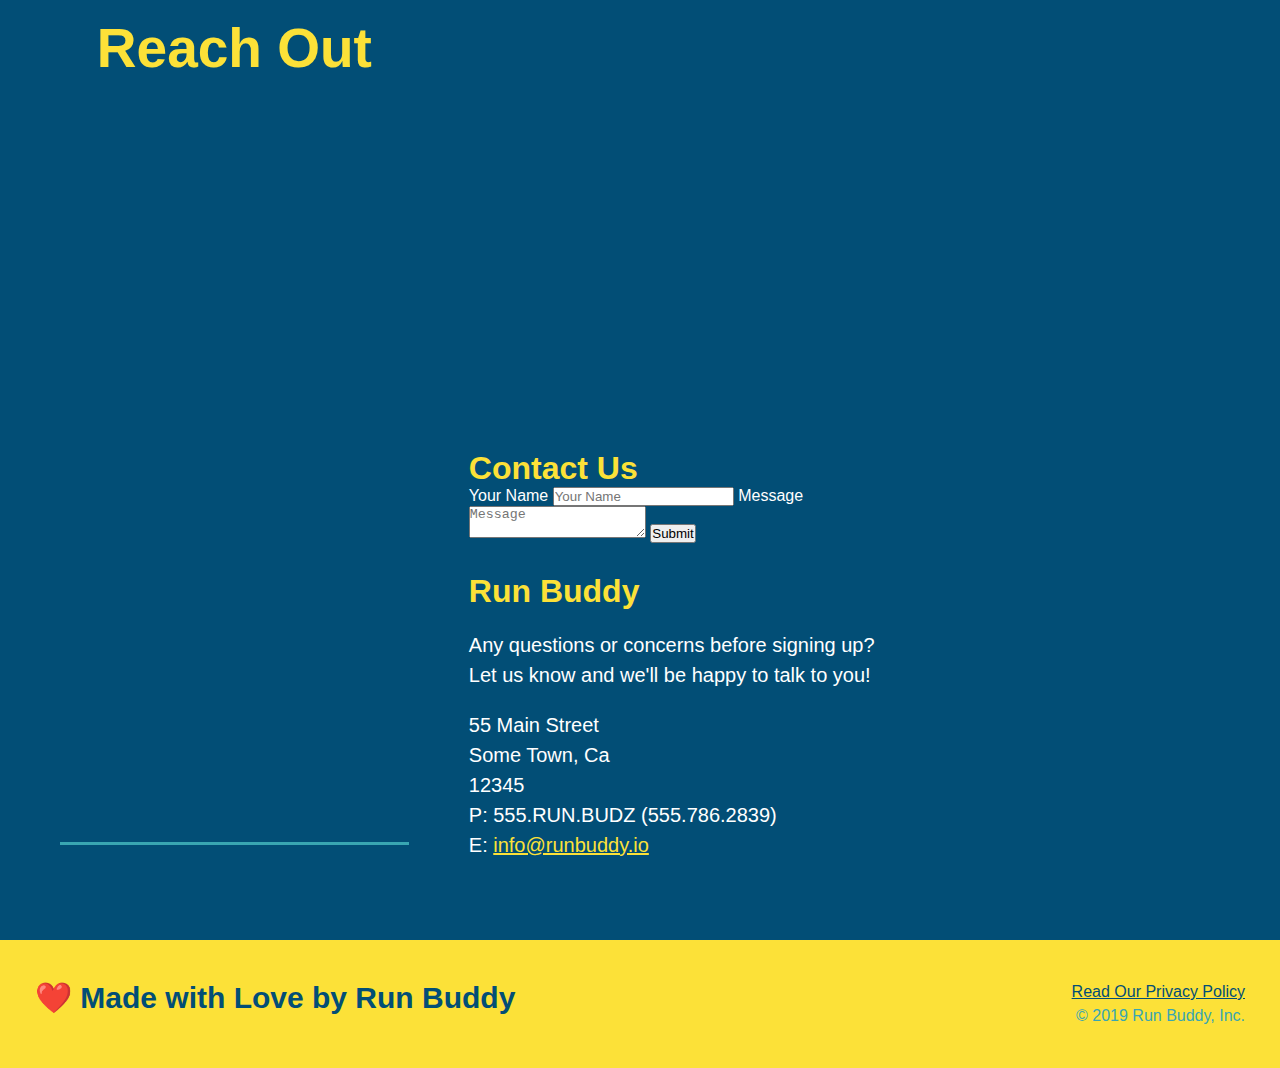
==== commit 79e5d404: "add flexbox to the steps" ====
--- a/index.html
+++ b/index.html
@@ -76,42 +76,79 @@
 
             <!-- "what we do" section -->
             <section id="what-we-do" class="intro">
-                <h2 class="section-title primary-border"> What We Do </h2>
+              <Div class="flex-row">
+                <h2 class="section-title primary-border"> 
+                  What We Do 
+                </h2>
+              </Div>
+              <div class="flex-row">
                 <p>
-                    butcher selfies chambray shabby chic gentrify readymade yr Echo Park XOXO Tumblr normcore Banksy direct trade Blue Bottle chillwave you probably haven't heard of them single-origin coffee Vice fanny pack fixie Odd Future Austin fingerstache pickled twee synth Wes Anderson Thundercats viral bitters flannel meggings narwhal Marfa Schlitz sustainable Intelligentsia umami deep v craft
-                  </p>
-            </section>
+                 butcher selfies chambray shabby chic gentrify readymade yr Echo Park XOXO Tumblr normcore Banksy direct trade Blue Bottle chillwave you probably haven't heard of them single-origin coffee Vice fanny pack fixie Odd Future Austin fingerstache pickled twee synth Wes Anderson Thundercats viral bitters flannel meggings narwhal Marfa Schlitz sustainable Intelligentsia umami deep v craft
+                </p>
+              </Div>
+            </section>
+
+
 
             <!-- "what you do" section -->
             <section id="what-you-do" class="steps">
-                <H2 class="section-title secondary-border"> What You Do</H2>
-            <div>
-                 <img src="./assets/images/01-04-svgs/step-1.svg" alt="" />
-                <h3>Step 1: <span> Fill Out the Form Above.</span> </h3>
-                <p>You're already here, so why not?</p>
-              </div>
-             
-              <div>
-                <img src="./assets/images/01-04-svgs/step-2.svg" alt="" />
-                <h3>Step 2: <span> with One of Our Trainers.</span> </h3>
-                <p>Are you here to build muscle, lose weight, or just feel good?</p>
-              </div>
-            
-              <div>
-                <h3>Step 3: <span> Running.</span></h3>
-                <img src="./assets/images/01-04-svgs/step-3.svg" alt="" />
-                <p>Hit the ground running (literally) once your trainer lays out your plan.</p>
-              </div>
-            
-              <div>
-                <img src="./assets/images/01-04-svgs/step-4.svg" alt="" />
-                <h3>Step 4: See Results.</h3>
-                <p>Bi-weekly checkins with your trainer will keep you focused</p>
-              </div>
-            </section>
+              <div class="flex-row"> 
+              <H2 class="section-title secondary-border"> 
+                  What You Do
+                </H2>
+              </div>
+                <div class="step">
+                  <h3>Step 1.</h3>
+                  <div class="step-info">
+                    <div class="step-img">
+                     <img src="./assets/images/01-04-svgs/step-1.svg" alt="" />
+                    </div>
+                    <Div class="step-text">
+                      <h4>Fill Out The Form Above</h4>
+                      <p>You're already here, so why not?</p>
+                    </Div>
+                   </div>
+                  </div>
+              <div class="step">
+                <h3>Step 2.</h3>
+                <Div class="step-info"> 
+                  <div class="step-img">
+                   <img src="./assets/images/01-04-svgs/step-2.svg" alt="" />
+                  </Div>
+                  <div class="step-text">
+                    <h4>Consult With One Of Our Trainers</h4>
+                    <p>Are you here to build muscle, lose weight, or just feel good?</p>
+                  </div>
+                </div>
+              </div>
+              <div class="step">
+                <h3>Step 3.</h3>
+                <div class="step-info">
+                  <div class="step-img">
+                    <img src="./assets/images/01-04-svgs/step-3.svg" alt="" />
+                  </div>
+                  <div class="step-text">
+                    <h4>Running</h4>
+                    <p>Hit the ground running (literally) once your trainer lays out your plan.</p>
+                  </div>
+                </div>
+              </div>
+              <div class="step">
+                <h3>Step 4.</h3>
+                <div class="step-info">
+                  <div class="step-img">
+                    <img src="./assets/images/01-04-svgs/step-4.svg" alt="" />
+                  </div>
+                  <div class="step-text">
+                    <h4>See Results</h4>
+                    <p>Bi-weekly checkins with your trainer will keep you focused</p>
+                  </div>
+                </div>
+              </div>
+          </section>
 
             <!-- "meet the trainers" section-->
-            <section id="your-trainers" class="trainers">
+            <section id="your-trainers" class="trainers flex-row">
                 <h2 class="section-title primary-border" >
                      Meet The Trainers</h2>
                      <article class="trainer">
@@ -153,7 +190,7 @@
             </section>
 
             <!-- "reach out" -->
-            <section id="reach-out" class="contact">
+            <section id="reach-out" class="contact flex-row">
                 <H2 class="section-title secondary-border">Reach Out</H2>
                 <div class="contact-info">
                     <iframe src="https://www.google.com/maps/embed?pb=!1m18!1m12!1m3!1d4210.180199777193!2d-122.08502057329278!3d37.42106024599861!2m3!1f0!2f0!3f0!3m2!1i1024!2i768!4f13.1!3m3!1m2!1s0x808fba02425dad8f%3A0x6c296c66619367e0!2sGoogleplex!5e0!3m2!1sen!2sus!4v1624075401686!5m2!1sen!2sus" 
--- a/assets/css/style.css
+++ b/assets/css/style.css
@@ -3,12 +3,13 @@
     padding: 0;
     box-sizing: border-box;
   }
+
 body {
     /*body text color */
     color: #39a6b2;
     font-family: Helvetica, Arial, sans-serif;
   }
-  /* apply styles to <header> */
+
 header {
     padding: 20px 35px;
     background-color: #39a6b2;
@@ -16,6 +17,7 @@
     justify-content: space-between;
     flex-wrap: wrap;
   }
+
   header h1 {
     font-weight: bold;
     margin: 0;
@@ -28,21 +30,30 @@
     text-decoration: none;
     color: #fce138;
   }
+
   header nav {
     margin: 7px 0;
   }
+
   header nav ul {
-display: flex;
-flex-wrap: wrap;
-justify-content: space-between;
-align-items: center;
-list-style: none;
-  }
+    display: flex;
+    flex-wrap: wrap;
+    justify-content: space-between;
+    align-items: center;
+    list-style: none;
+  }
+
   header nav ul li a {
     margin: 0 30px;
     font-weight: lighter;
     font-size: 1.55vw;
   }
+  
+/* HEADER / NAVBAR STYLES END */
+
+
+
+/* FOOTER STYLES START */
   footer {
     background: #fce138;
     width: 100%;
@@ -51,21 +62,26 @@
     justify-content: space-between;
     flex-wrap: wrap;
   }
+
   footer h2 {
     color: #024e76;
     font-size: 30px;
     margin: 0;
   }
+
   footer div {
     line-height: 1.5;
     text-align: right;
   }
+
   footer a {
     color: #024e76;
   }
+
   section {
     padding: 60px;
   }
+
   /* Hero Style Start */
 .hero {
   background-image: url("../images/hero-bg.jpeg");
@@ -75,6 +91,7 @@
   justify-content: center;
   flex-wrap: wrap;
 }
+
 .hero-cta {
   width: 35%;
   text-align: right;
@@ -83,11 +100,13 @@
   font-size: 18px;
   line-height: 1.3;
 }
+
 .hero-cta h2{
   font-style: italic;
   font-size: 55px;
   color: #fce138;
 }
+
 .hero-form {
   background-color: #fce138;
   padding: 20px;
@@ -96,13 +115,16 @@
   width: 40%;
   margin: 3.5%;
 }
+
 .hero-form h3 {
   font-size: 24px;
   margin: 0;
 }
+
 .hero-form p {
   margin: 5px 0 15px 0;
 }
+
 .form-input {
   border: 1px solid #024e76;
   display: block;
@@ -112,9 +134,11 @@
   width: 100%;
   margin-bottom: 15px;
 }
+
 .hero-form label {
   margin: 0 5px;
 }
+
 .hero-form button {
   color: #fce138;
   background-color: #024e76;
@@ -123,58 +147,89 @@
   font-size: 16px;
 }
 /* HERO STYLES END */
-.intro {
+
+.section-title {
+  font-size: 55px;
+  color: #024e76;
+  border-bottom: 3px solid;
+  padding-bottom: 20px;
   text-align: center;
-}
+  margin: 0 auto 35px auto;
+  width: 50%;
+}
+
+.primary-border {
+  border-color: #fce138;
+}
+
+.secondary-border {
+  border-color: #39a6b2;
+}
+
 .intro p {
   line-height: 1.7;
   color: #39a6b2;
   width: 80%;
-font-size: 20px;
-margin: 0 auto;
-}
+  font-size: 20px;
+  margin: 0 auto;
+  text-align: center;
+}
+
 .steps {
-  text-align: center;
   background: #fce138;
 }
-.section-title {
-  font-size: 55px;
-  color: #024e76;
-  margin-bottom: 35px;
-  padding: 0 100px 20px 100px;
-  display: inline-block;
-  border-bottom: 3px solid;
-}
-
-.primary-border {
-  border-color: #fce138;
-}
-
-.secondary-border {
-  border-color: #39a6b2;
-}
-.steps div {
-  margin-bottom: 80px;
-}
-.steps img {
-  width: 15%;
-  margin: 10px 0;
-}
-.steps h3 {
+
+.step {
+  margin: 50px auto;
+  padding-bottom: 50px;
+  width: 80%;
+  border-bottom: 1px solid #39a6b2;
+  display: flex;
+  flex-wrap: wrap;
+  align-items: center;
+  justify-content: space-between;
+}
+
+.step h3 {
   color: #024e76;
   font-size: 46px;
-  margin-top: 10px;
-}
-.steps p {
+  flex: 1 30%;
+}
+
+.step-info {
+  flex: 2 70%;
+  display: flex;
+  flex-wrap: wrap;
+  align-items: center;
+}
+
+.step-img {
+  flex: 1 12%;
+  margin-right: 20px;
+}
+
+.step-img img {
+  max-width: 100%;
+}
+
+.step-text {
+  flex: 12;
+}
+
+.step-text p {
   color: #39a6b2;
-  font-size: 23px;
-}
-.steps span{
-  font-size: 38px;
-}
+  font-size: 18px;
+}
+
+.step-text h4 {
+  font-size: 26px;
+  line-height: 1.5;
+  color: #024e76;
+}
+
 .trainers {
-  text-align: center;
-}
+}
+
 .trainer {
   width: 900px;
   margin: 0 auto 30px auto;
@@ -182,47 +237,56 @@
   color: #fce138;
   overflow: auto;
 }
+
 .trainer img {
   width: 35%;
   float: left;
 }
+
 .trainer-bio {
   padding: 35px;
   float: left;
   width: 65%;
 }
+
 .text-left {
   text-align: left;
 }
+
 .text-right {
   text-align: right;
 }
+
 .trainer-bio h3 {
   font-size: 32px;
   margin-bottom: 8px;
-
-}
+}
+
 .trainer-bio h4 {
   font-weight: lighter;
   font-size: 26px;
   margin-bottom: 25px;
 }
+
 .trainer-bio p {
   font-size: 17px;
   line-height: 1.3;
 }
+
 /* REACH OUT STYLES START */
 .contact {
-  text-align: center;
   background-color: #024e76;
 }
+
 .contact h2 {
   color: #fce138;
 }
+
 .contact-info iframe {
   width: 400px;
   height: 400px;
 }
+
 .contact-info div {
   width: 410px;
   display: inline-block;
@@ -231,17 +295,24 @@
   margin: 30px 0 0 60px;
   color: white;
 }
+
 .contact-info h3 {
   color: #fce138;
   font-size: 32px;
 }
+
 .contact-info p, .contact-info address {
   margin: 20px 0;
   line-height: 1.5;
   font-size: 20px;
   font-style: normal;
 }
+
 .contact-info a {
   color: #fce138;
 }
 /* REACH OUT STYLES END */
+
+.flex-row {
+  display: flex;
+}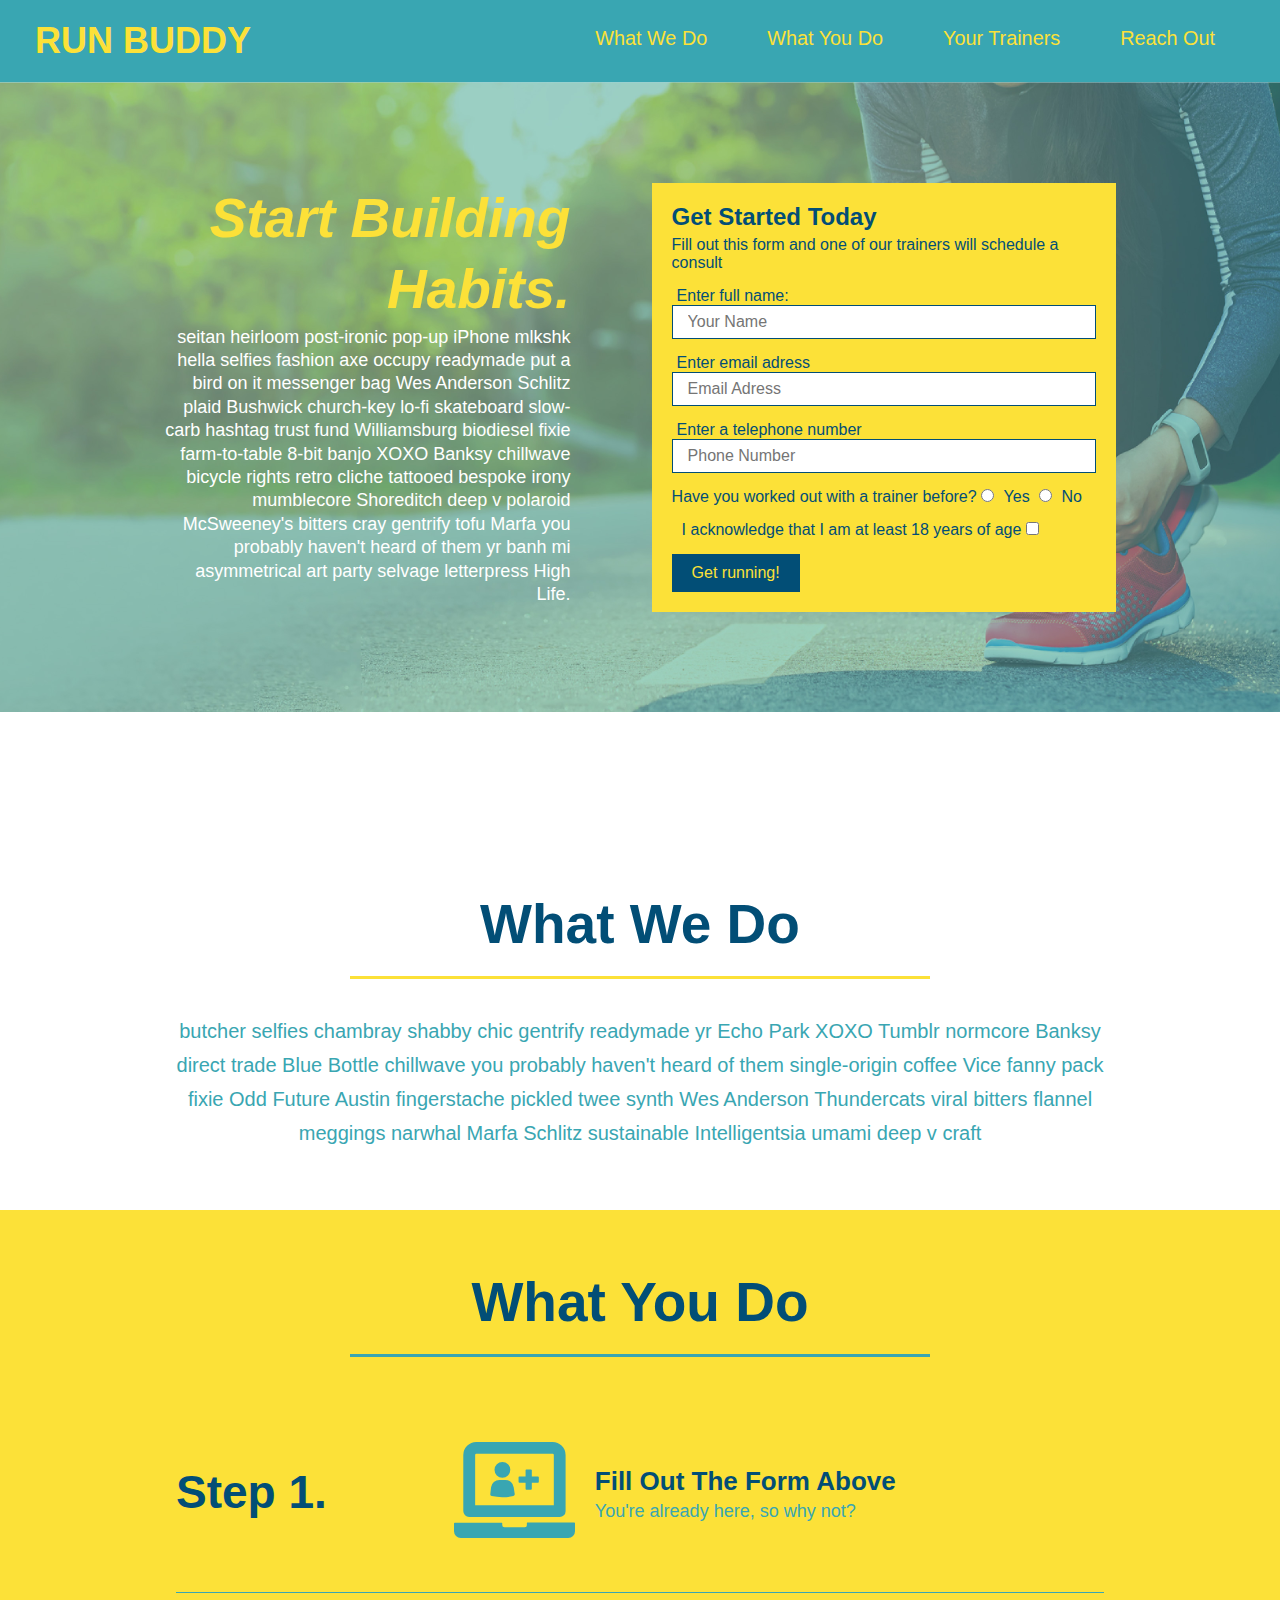
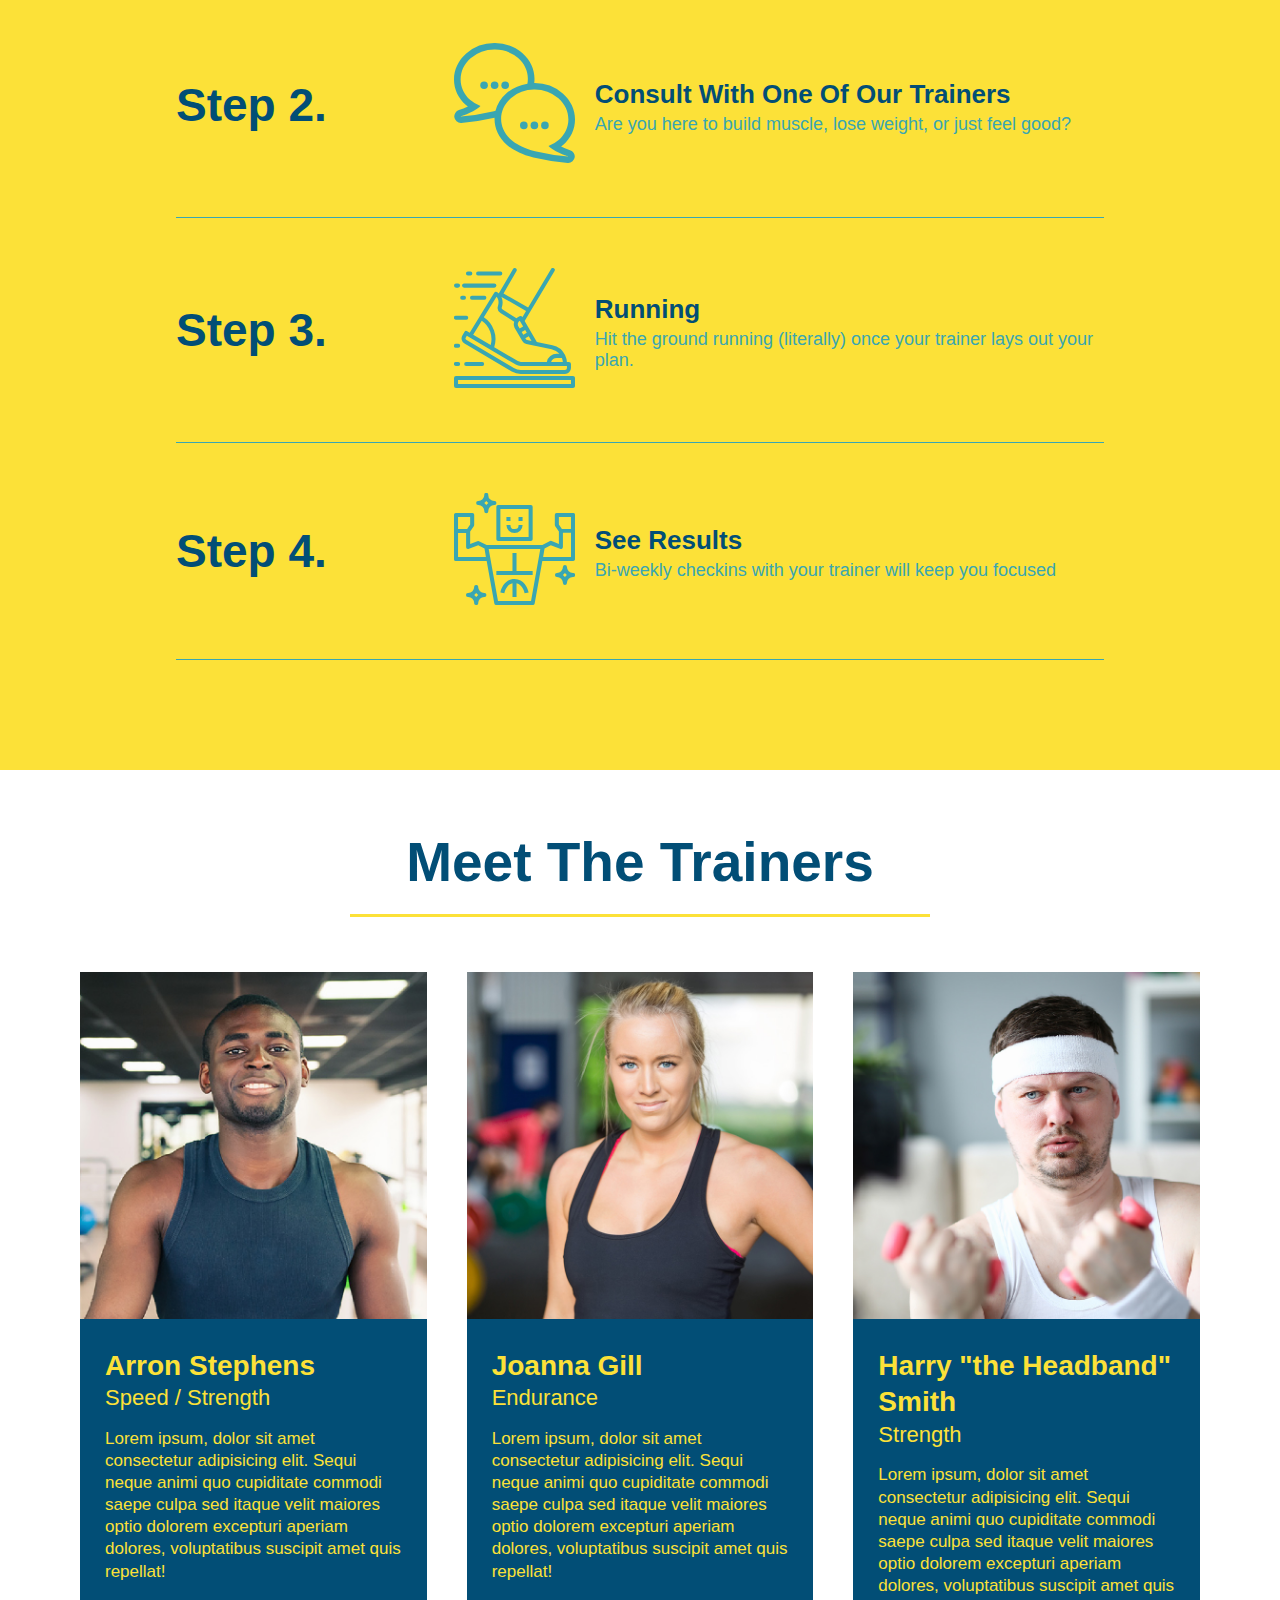
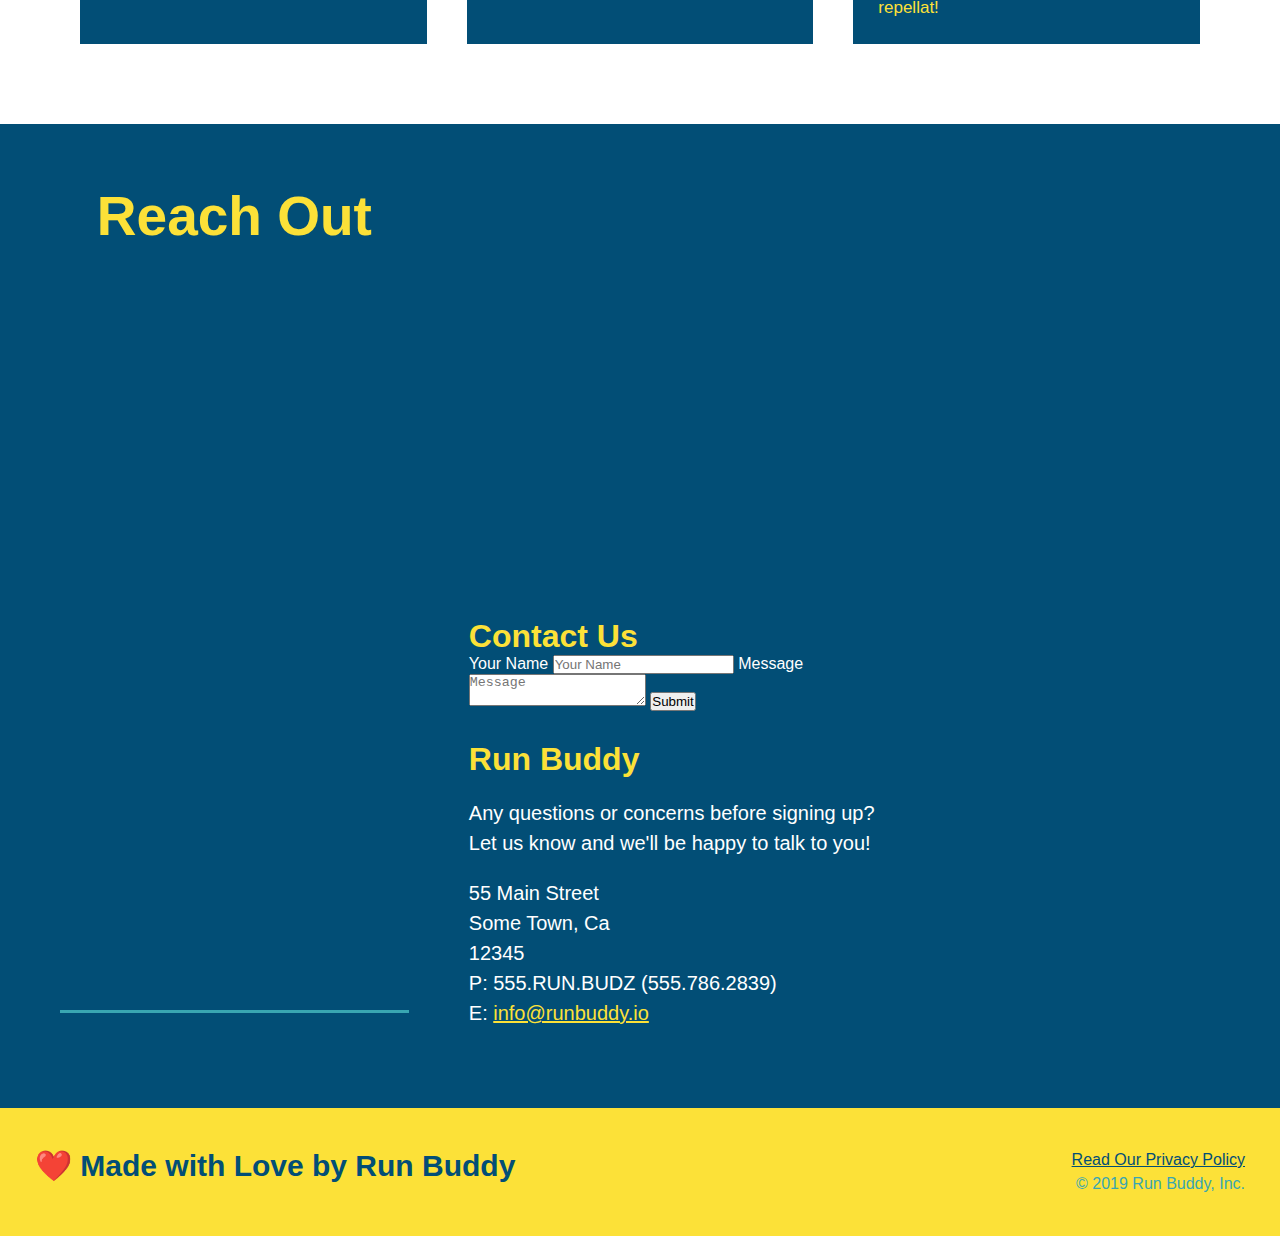
==== commit f8867f25: "add flexbox to the trainers" ====
--- a/index.html
+++ b/index.html
@@ -148,47 +148,53 @@
           </section>
 
             <!-- "meet the trainers" section-->
-            <section id="your-trainers" class="trainers flex-row">
+  
+            <section id="your-trainers">
+                <div class="flex-row">
                 <h2 class="section-title primary-border" >
                      Meet The Trainers</h2>
+                  </div>
+
+                    <div class="trainers">
                      <article class="trainer">
-                        <img src="./assets/images/01-05-trainers/trainer-1.jpg" alt="Arron Stephens in his workout clothes, ready to pump iron" />
-                        <div class="trainer-bio text-left">
-                            <h3>Arron Stephens</h3>
-                            <h4> Speed / Strength</h4>
-                            <p> Lorem ipsum, dolor sit amet consectetur adipisicing elit. Sequi neque animi quo cupiditate commodi saepe culpa sed
-                                itaque velit maiores optio dolorem excepturi aperiam dolores, voluptatibus suscipit amet quis repellat!
-                              </p>
-                            </p>
+                       <img src="./assets/images/01-05-trainers/trainer-1.jpg" alt="Arron Stephens in his workout clothes, ready to pump iron" />
+                        <div class="trainer-bio">
+                        <h3 class="trainer-name">Arron Stephens</h3>
+                        <h4 class="trainer-role"> Speed / Strength</h4>
+                        <p> Lorem ipsum, dolor sit amet consectetur adipisicing elit. Sequi neque animi quo cupiditate commodi saepe culpa sed
+                            itaque velit maiores optio dolorem excepturi aperiam dolores, voluptatibus suscipit amet quis repellat!
+                         </p>
+                      </div>
+                     </article>
+
+                <!-- second trainer bio -->
+                      <article class="trainer">
+                         <img src="./assets/images/01-05-trainers/trainer-2.jpg" alt="Joanna Gill cooling off after a workout" />
+                          <div class="trainer-bio">
+                          <h3 class="trainer-name">Joanna Gill</h3>
+                           <h4 class="trainer-role">Endurance</h4>
+                          <p>
+                           Lorem ipsum, dolor sit amet consectetur adipisicing elit. Sequi neque animi quo cupiditate commodi saepe culpa sed
+                            itaque velit maiores optio dolorem excepturi aperiam dolores, voluptatibus suscipit amet quis repellat!
+                         </p>
+                         </div>
+                      </article>
+  
+                      <!-- third trainer bio -->
+                      <article class="trainer">
+                        <img src="./assets/images/01-05-trainers/trainer-3.jpg" alt="Harry Smith wearing a headband and lifting comically small pink weights" />
+                        <div class="trainer-bio">
+                          <h3 class="trainer-name">Harry "the Headband" Smith</h3>
+                          <h4 class="trainer-role">Strength</h4>
+                          <p>
+                            Lorem ipsum, dolor sit amet consectetur adipisicing elit. Sequi neque animi quo cupiditate commodi saepe culpa sed
+                            itaque velit maiores optio dolorem excepturi aperiam dolores, voluptatibus suscipit amet quis repellat!
+                          </p>
                         </div>
-                </article>
-                <!-- second trainer bio -->
-<article class="trainer">
-    <div class="trainer-bio text-right">
-      <h3>Joanna Gill</h3>
-      <h4>Endurance</h4>
-      <p>
-        Lorem ipsum, dolor sit amet consectetur adipisicing elit. Sequi neque animi quo cupiditate commodi saepe culpa sed
-        itaque velit maiores optio dolorem excepturi aperiam dolores, voluptatibus suscipit amet quis repellat!
-      </p>
-    </div>
-    <img src="./assets/images/01-05-trainers/trainer-2.jpg" alt="Joanna Gill cooling off after a workout" />
-  </article>
-  
-  <!-- third trainer bio -->
-  <article class="trainer">
-    <img src="./assets/images/01-05-trainers/trainer-3.jpg" alt="Harry Smith wearing a headband and lifting comically small pink weights" />
-    <div class="trainer-bio text-left">
-      <h3>Harry "the Headband" Smith</h3>
-      <h4>Strength</h4>
-      <p>
-        Lorem ipsum, dolor sit amet consectetur adipisicing elit. Sequi neque animi quo cupiditate commodi saepe culpa sed
-        itaque velit maiores optio dolorem excepturi aperiam dolores, voluptatibus suscipit amet quis repellat!
-      </p>
-    </div>
-  </article>
-            </section>
-
+                      </article>
+                      </div>
+              </section>
+            </div>
             <!-- "reach out" -->
             <section id="reach-out" class="contact flex-row">
                 <H2 class="section-title secondary-border">Reach Out</H2>
--- a/assets/css/style.css
+++ b/assets/css/style.css
@@ -228,25 +228,27 @@
 }
 
 .trainers {
+  width: 100%;
+  margin: 0 auto;
+  display: flex;
+  flex-wrap: wrap;
+  justify-content: space-around;
 }
 
 .trainer {
-  width: 900px;
-  margin: 0 auto 30px auto;
+  margin: 20px;
   background: #024e76;
   color: #fce138;
-  overflow: auto;
+  flex: 1;
 }
 
 .trainer img {
-  width: 35%;
-  float: left;
+  width: 100%;
 }
 
 .trainer-bio {
-  padding: 35px;
-  float: left;
-  width: 65%;
+  padding: 25px;
+  line-height: 1.3;
 }
 
 .text-left {
@@ -258,19 +260,17 @@
 }
 
 .trainer-bio h3 {
-  font-size: 32px;
-  margin-bottom: 8px;
+  font-size: 28px;
 }
 
 .trainer-bio h4 {
   font-weight: lighter;
-  font-size: 26px;
-  margin-bottom: 25px;
+  font-size: 22px;
+  margin-bottom: 15px;
 }
 
 .trainer-bio p {
   font-size: 17px;
-  line-height: 1.3;
 }
 
 /* REACH OUT STYLES START */
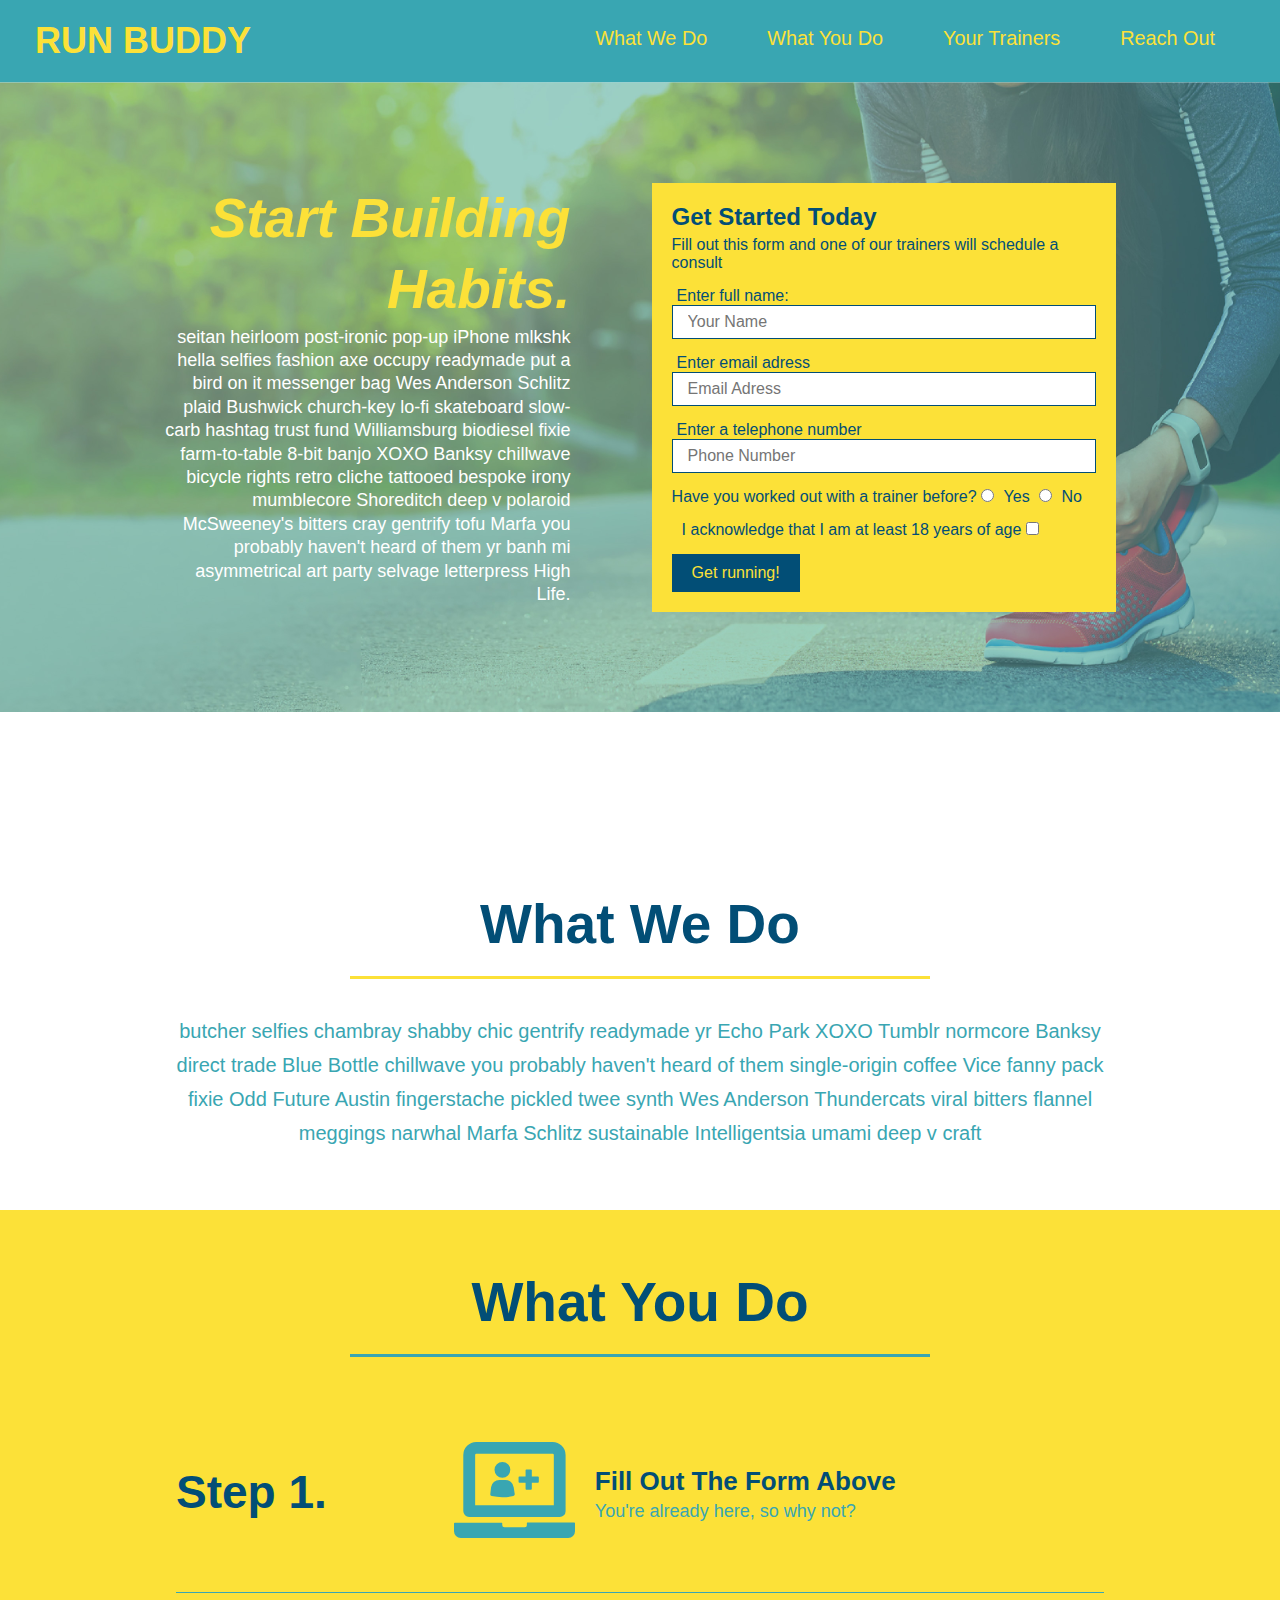
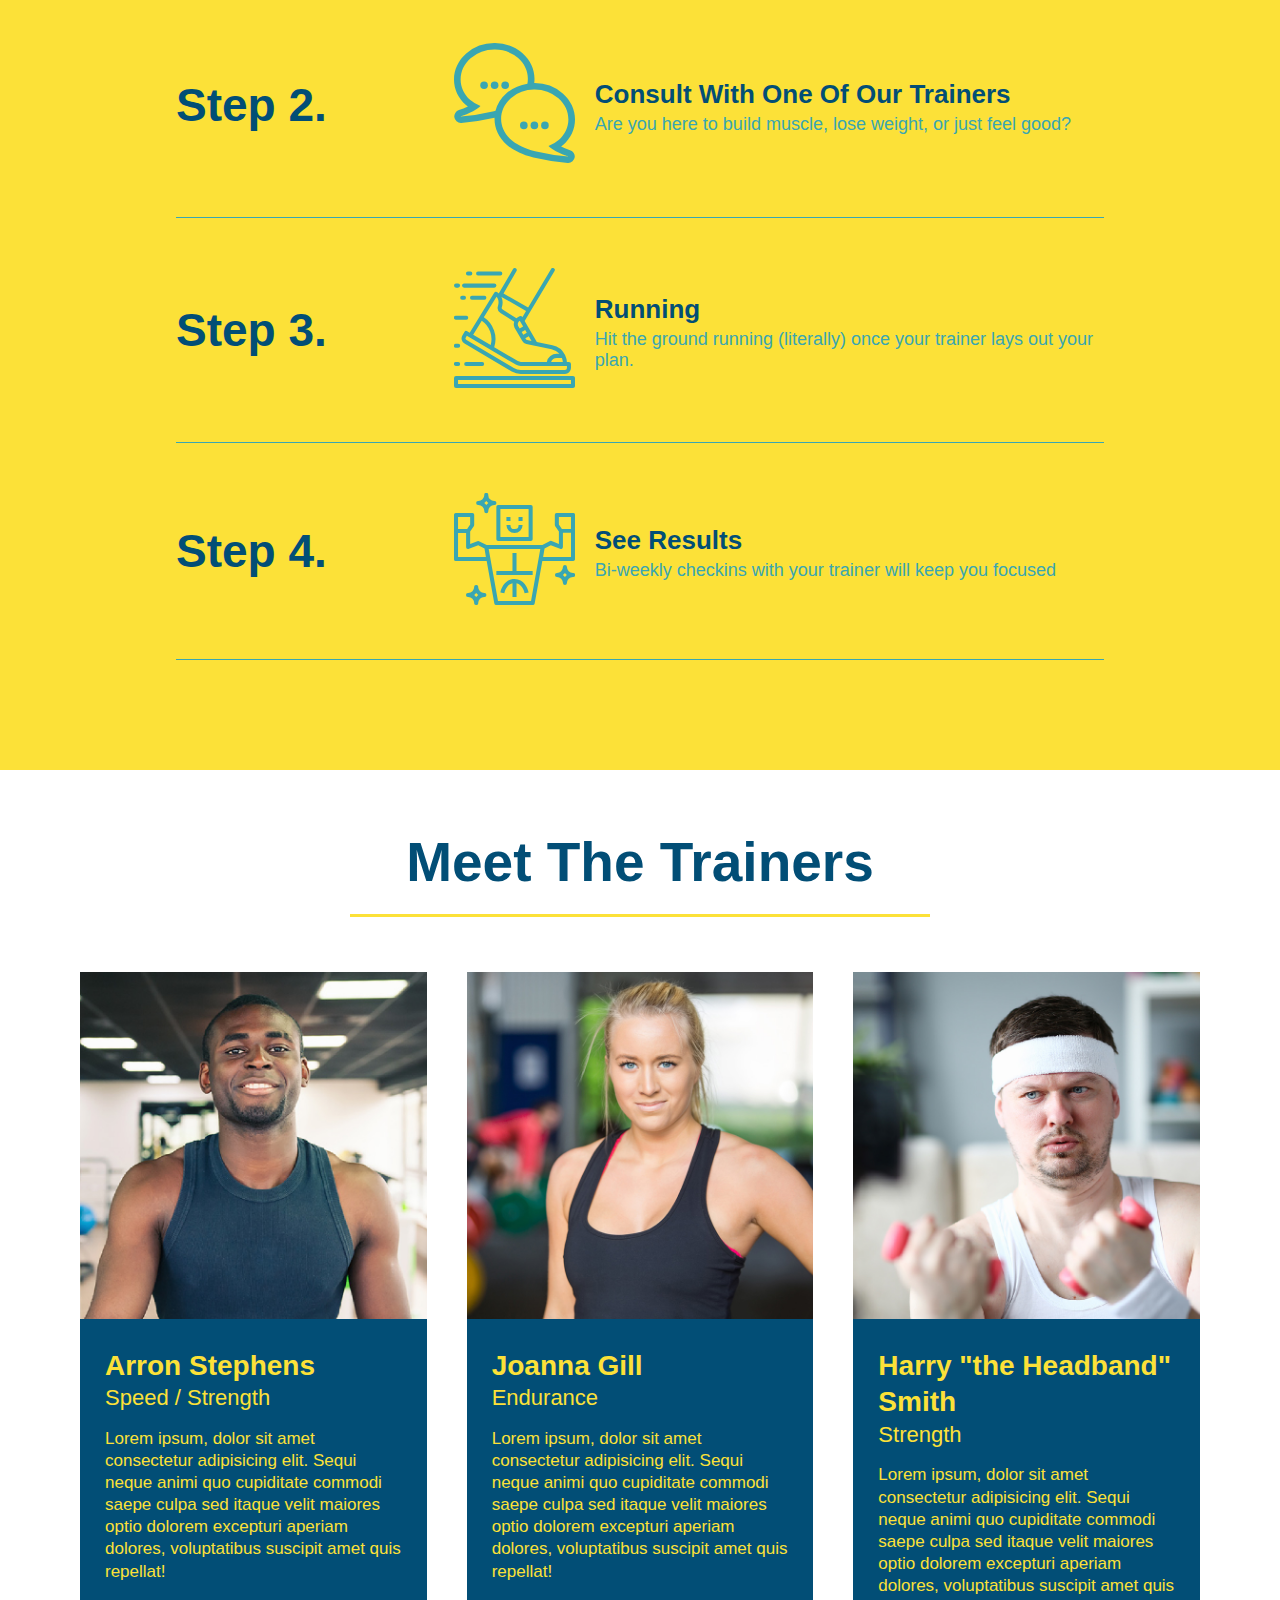
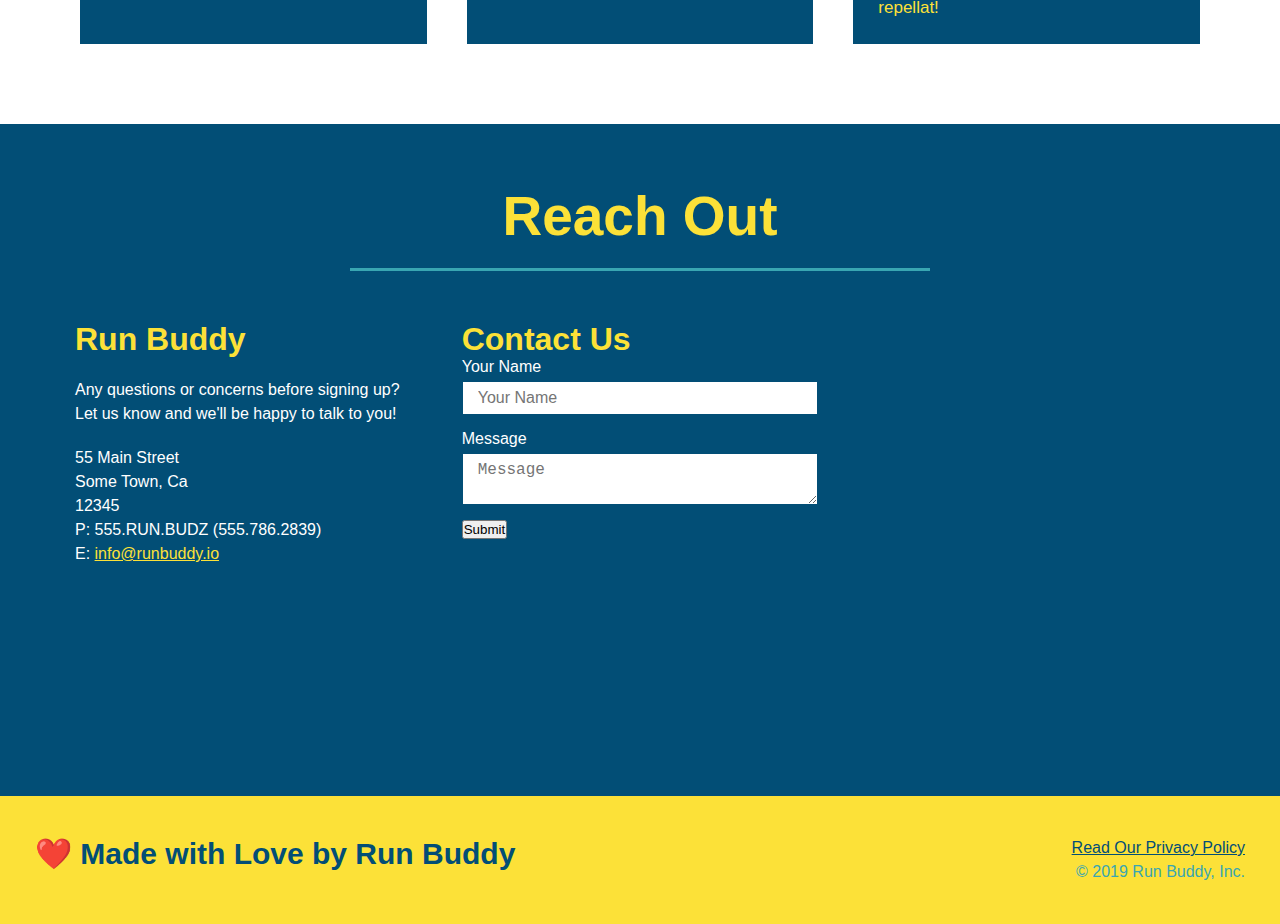
==== commit a985527f: "contact form flexbox" ====
--- a/index.html
+++ b/index.html
@@ -195,42 +195,51 @@
                       </div>
               </section>
             </div>
+            
             <!-- "reach out" -->
-            <section id="reach-out" class="contact flex-row">
-                <H2 class="section-title secondary-border">Reach Out</H2>
+            <section id="reach-out" class="contact">
+              <div class="flex-row">
+                <H2 class="section-title secondary-border">
+                  Reach Out
+                </H2>
+                </div>
+
                 <div class="contact-info">
+                  <div>
+                    <h3>Run Buddy</h3>
+                    <p>
+                        Any questions or concerns before signing up?
+                        <br />
+                        Let us know and we'll be happy to talk to you!
+                    </p>
+                    <address>
+                        55 Main Street<br />
+                        Some Town, Ca<br />
+                        12345<br />
+                        P: 555.RUN.BUDZ (555.786.2839)<br />
+                        E: <a href="mailto:info@runbuddy.io">info@runbuddy.io</a>
+                    </address>
+                </div>
+
+                <div class="contact-form">
+                  <h3>Contact Us</h3>
+                  <form>
+                    <label for="contact-name">Your Name</label>
+                    <input type="text" id="contact-name" placeholder="Your Name" />
+
+                    <label for="contact-message">Message</label>
+                    <textarea id="contact-message" placeholder="Message"></textarea>
+
+                    <button type="submit">Submit</button>
+                  </form>
+                </div>
+
                     <iframe src="https://www.google.com/maps/embed?pb=!1m18!1m12!1m3!1d4210.180199777193!2d-122.08502057329278!3d37.42106024599861!2m3!1f0!2f0!3f0!3m2!1i1024!2i768!4f13.1!3m3!1m2!1s0x808fba02425dad8f%3A0x6c296c66619367e0!2sGoogleplex!5e0!3m2!1sen!2sus!4v1624075401686!5m2!1sen!2sus" 
                     style="border:0;" 
                     allowfullscreen="" 
                     loading="lazy">
                     </iframe>
-                    <div class="contact-form">
-                      <h3>Contact Us</h3>
-                      <form>
-                        <label for="contact-name">Your Name</label>
-                        <input type="text" id="contact-name" placeholder="Your Name" />
-  
-                        <label for="contact-message">Message</label>
-                        <textarea id="contact-message" placeholder="Message"></textarea>
-  
-                        <button type="submit">Submit</button>
-                      </form>
-                    </div>
-                    <div>
-                        <h3>Run Buddy</h3>
-                        <p>
-                            Any questions or concerns before signing up?
-                            <br />
-                            Let us know and we'll be happy to talk to you!
-                        </p>
-                        <address>
-                            55 Main Street<br />
-                            Some Town, Ca<br />
-                            12345<br />
-                            P: 555.RUN.BUDZ (555.786.2839)<br />
-                            E: <a href="mailto:info@runbuddy.io">info@runbuddy.io</a>
-                        </address>
-                    </div>
+                    
                 </div>
             </section>
 
--- a/assets/css/style.css
+++ b/assets/css/style.css
@@ -282,17 +282,22 @@
   color: #fce138;
 }
 
+.contact-info {
+  display: flex;
+  justify-content: space-between;
+  flex-wrap: wrap;
+}
+
+.contact-info > * {
+  flex: 1;
+  margin: 15px;
+}
+
 .contact-info iframe {
-  width: 400px;
   height: 400px;
 }
 
 .contact-info div {
-  width: 410px;
-  display: inline-block;
-  vertical-align: top;
-  text-align: left;
-  margin: 30px 0 0 60px;
   color: white;
 }
 
@@ -304,10 +309,31 @@
 .contact-info p, .contact-info address {
   margin: 20px 0;
   line-height: 1.5;
-  font-size: 20px;
+  font-size: 16px;
   font-style: normal;
 }
 
+.contact-form input, .contact-form textarea{
+  border: 1px solid #024e76;
+  display: block;
+  padding: 7px 15px;
+  font-size: 16px;
+  color: #024e76;
+  width: 100%;
+  margin-bottom: 15px;
+  margin-top: 5px;
+}
+
+.conntact-form button {
+  width: 100%;
+  border: none;
+  background: #fce138;
+  color: #024e76;
+  text-align: center;
+  padding: 15px 0;
+  font-size: 16px;
+}
+
 .contact-info a {
   color: #fce138;
 }
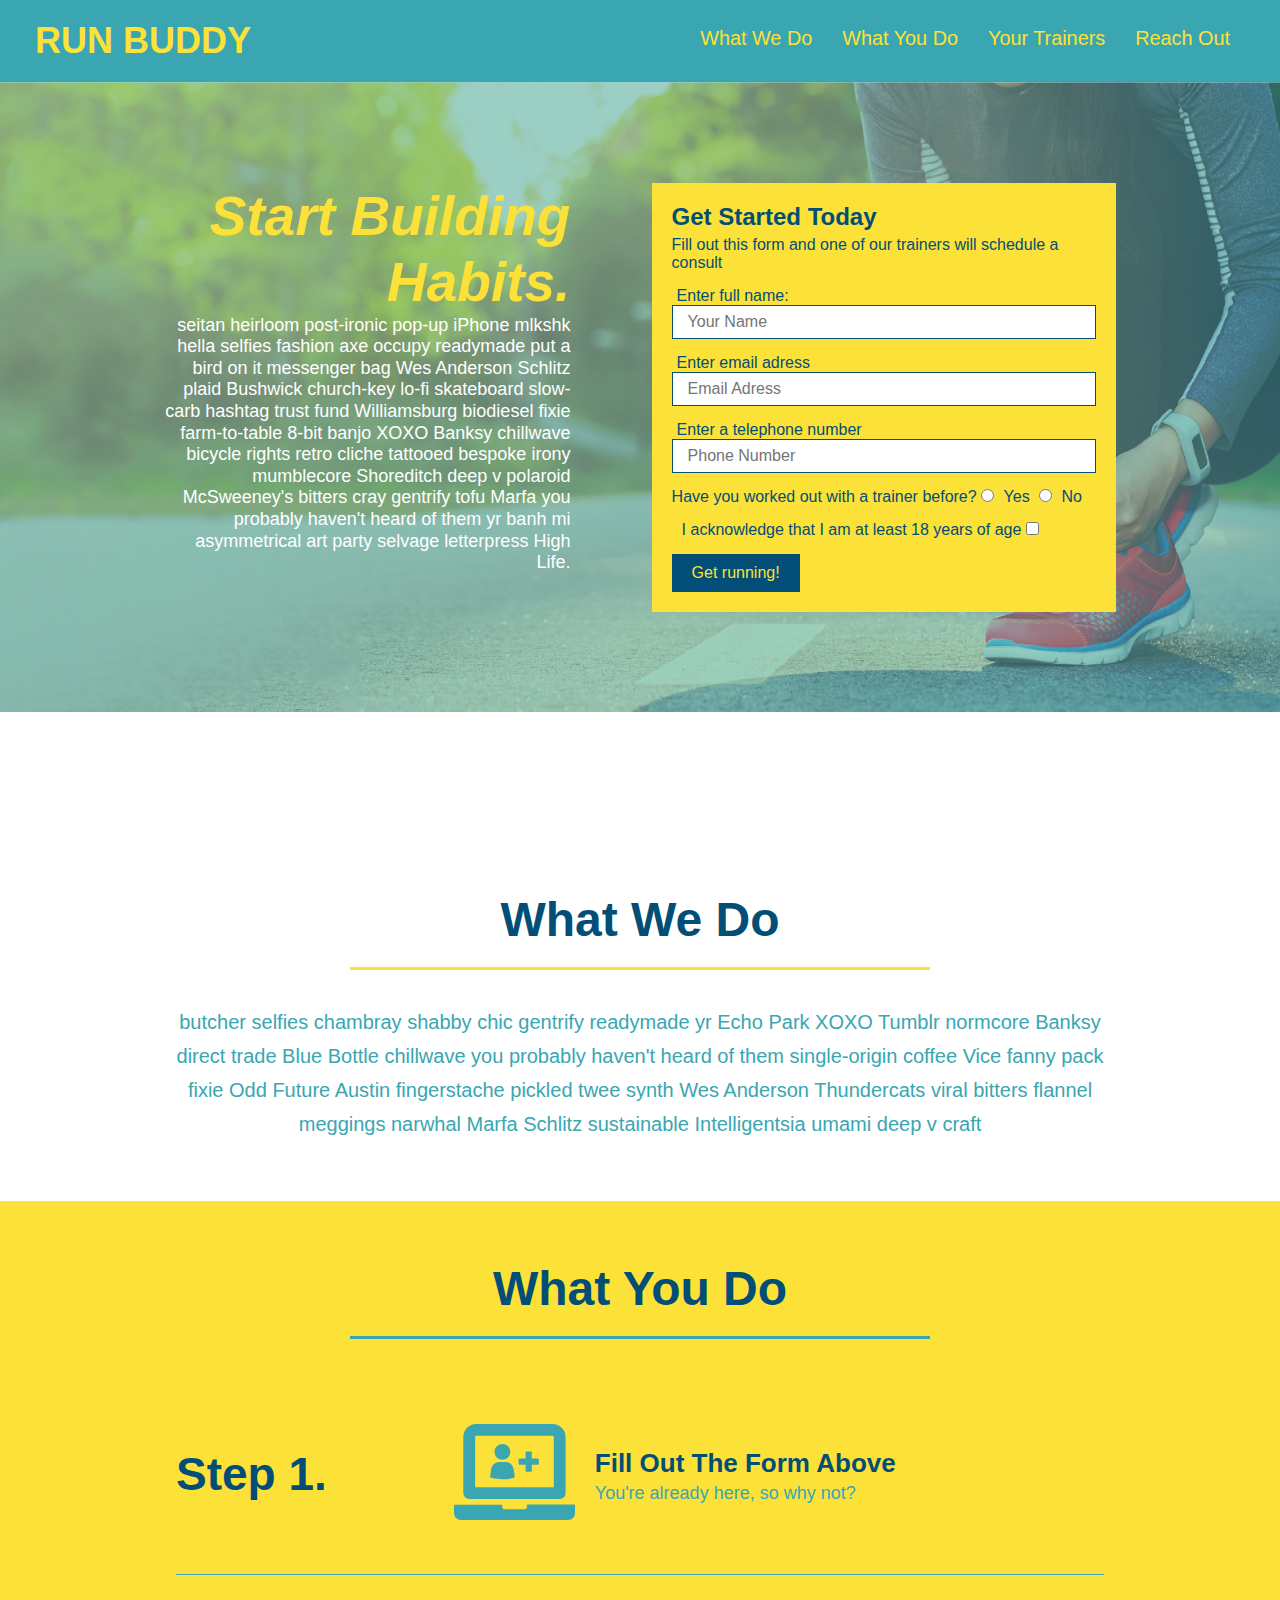
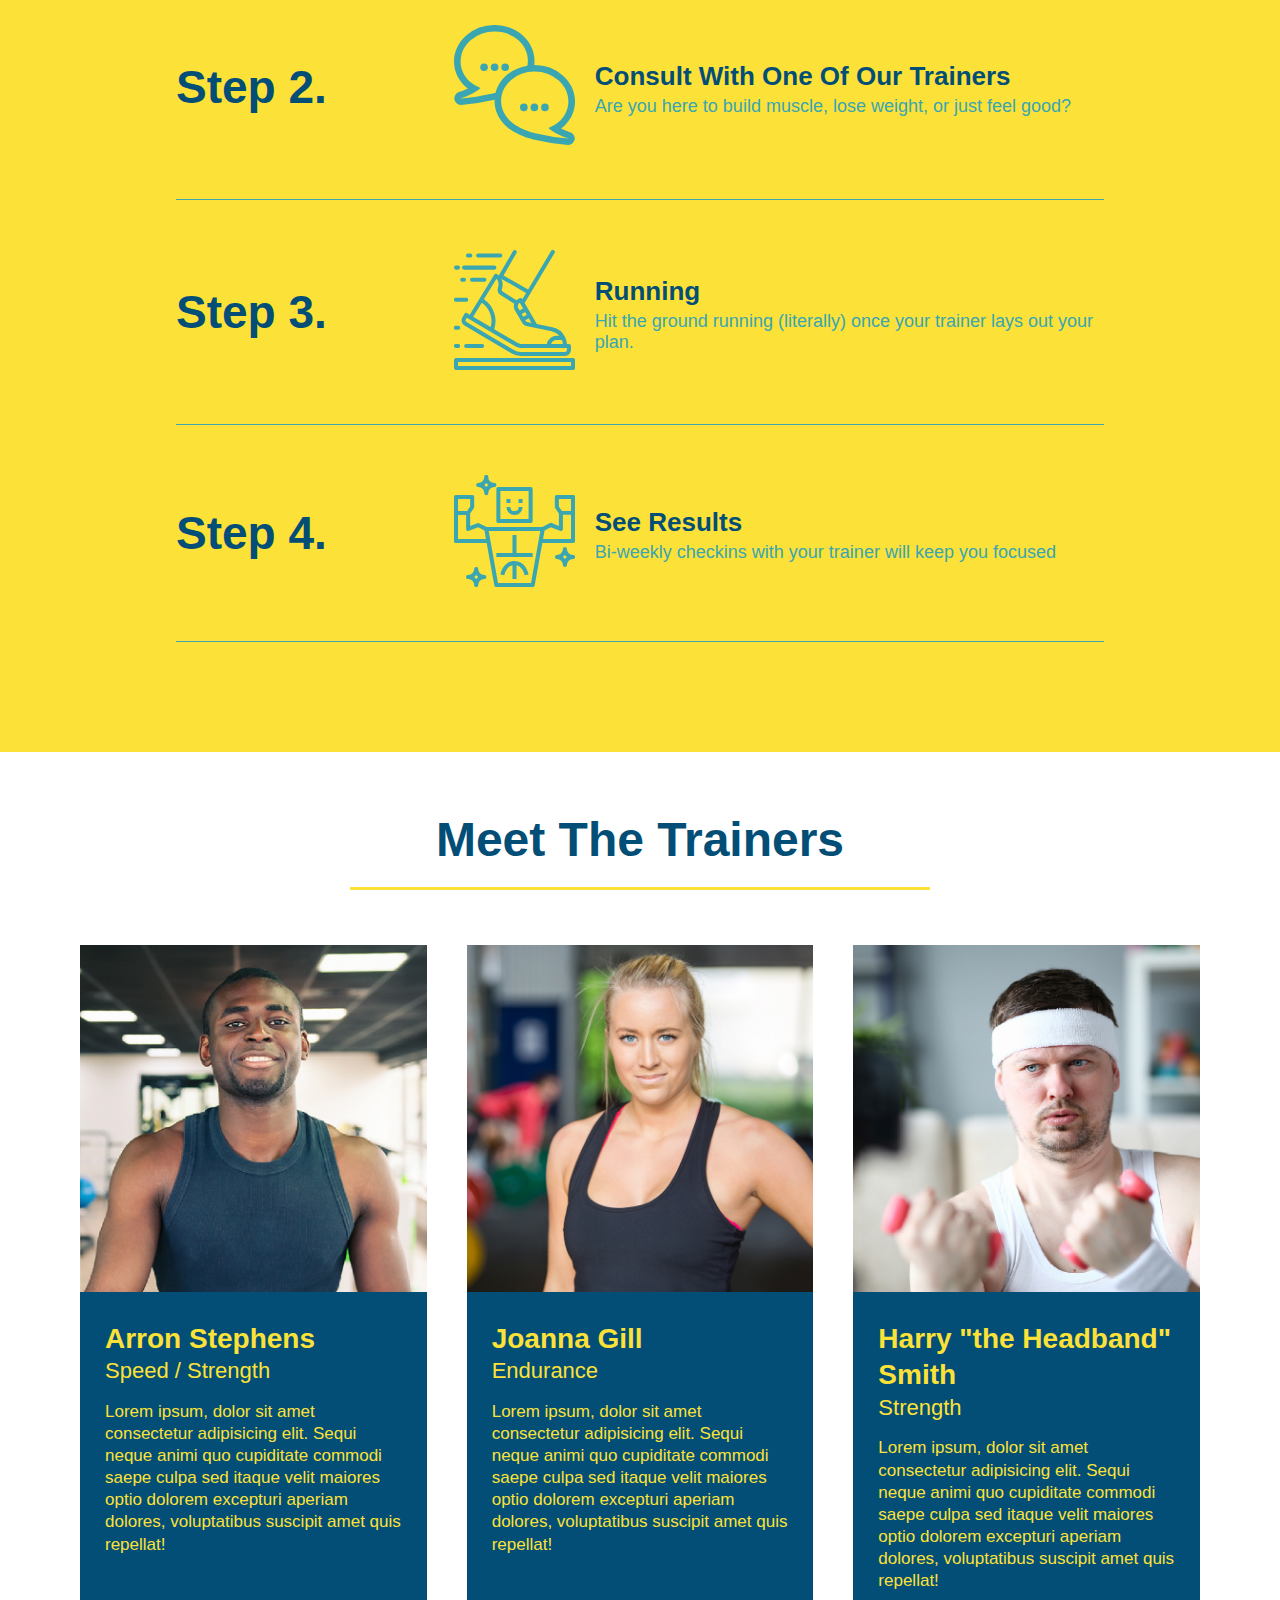
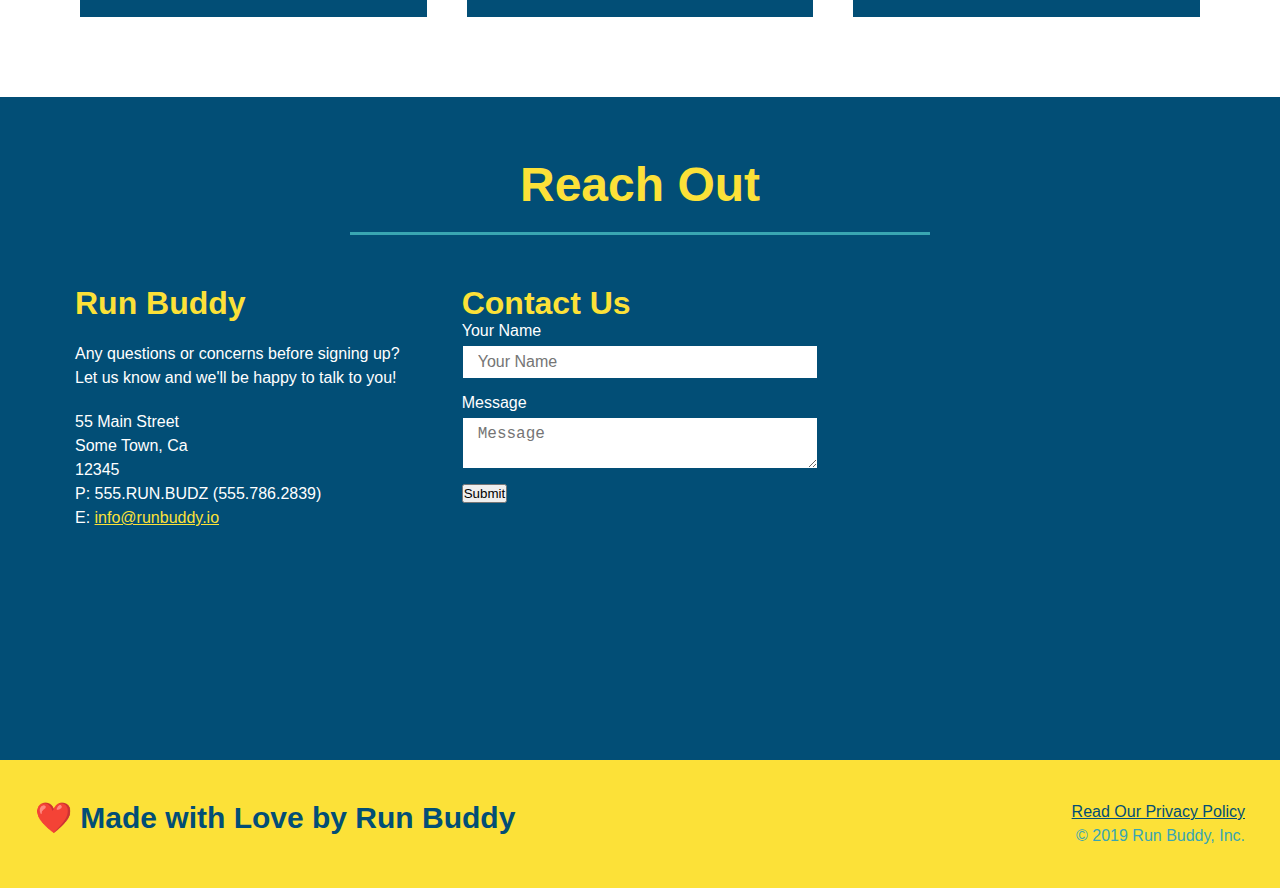
==== commit bcb1f0ae: "added media queries sizes" ====
--- a/index.html
+++ b/index.html
@@ -2,6 +2,7 @@
 <html lang="en">
   <head>
     <meta charset="utf-8" />
+    <meta name="viewport" content="width=device-width, initial-scale=1.0" />
     <title> Run Buddy</title>
         <link rel="stylesheet" href="./assets/css/style.css" />
   </head>
--- a/assets/css/style.css
+++ b/assets/css/style.css
@@ -44,7 +44,7 @@
   }
 
   header nav ul li a {
-    margin: 0 30px;
+    padding: 10px 15px;
     font-weight: lighter;
     font-size: 1.55vw;
   }
@@ -90,6 +90,7 @@
   display: flex;
   justify-content: center;
   flex-wrap: wrap;
+  align-items: flex-start;
 }
 
 .hero-cta {
@@ -98,7 +99,7 @@
   margin: 3.5%;
   color: #fff;
   font-size: 18px;
-  line-height: 1.3;
+  line-height: 1.2;
 }
 
 .hero-cta h2{
@@ -149,7 +150,7 @@
 /* HERO STYLES END */
 
 .section-title {
-  font-size: 55px;
+  font-size: 48px;
   color: #024e76;
   border-bottom: 3px solid;
   padding-bottom: 20px;
@@ -341,4 +342,28 @@
 
 .flex-row {
   display: flex;
+}
+
+/* MEDIA QUERY FOR SMALLER DESKTOP SCREENS AND SMALLER */
+@media screen and (max-width: 980px) {
+  header h1 a {
+    /* this will be applied on any screen smaller than 980px */
+    
+  }
+}
+
+/* MEDIA QUERY FOR TABLETS AND SMALLER */
+@media screen and (max-width: 768px) {
+  header h1 {
+    /* this will be applied on any screen between 768px and 575px */
+  
+  }
+}
+
+/* MEDIA QUERY FOR MOBILE PHONES AND SMALLER */
+@media screen and (max-width: 575px) {
+  header h1 {
+    /* this will be applied on any screen smaller than 575px */
+   
+  }
 }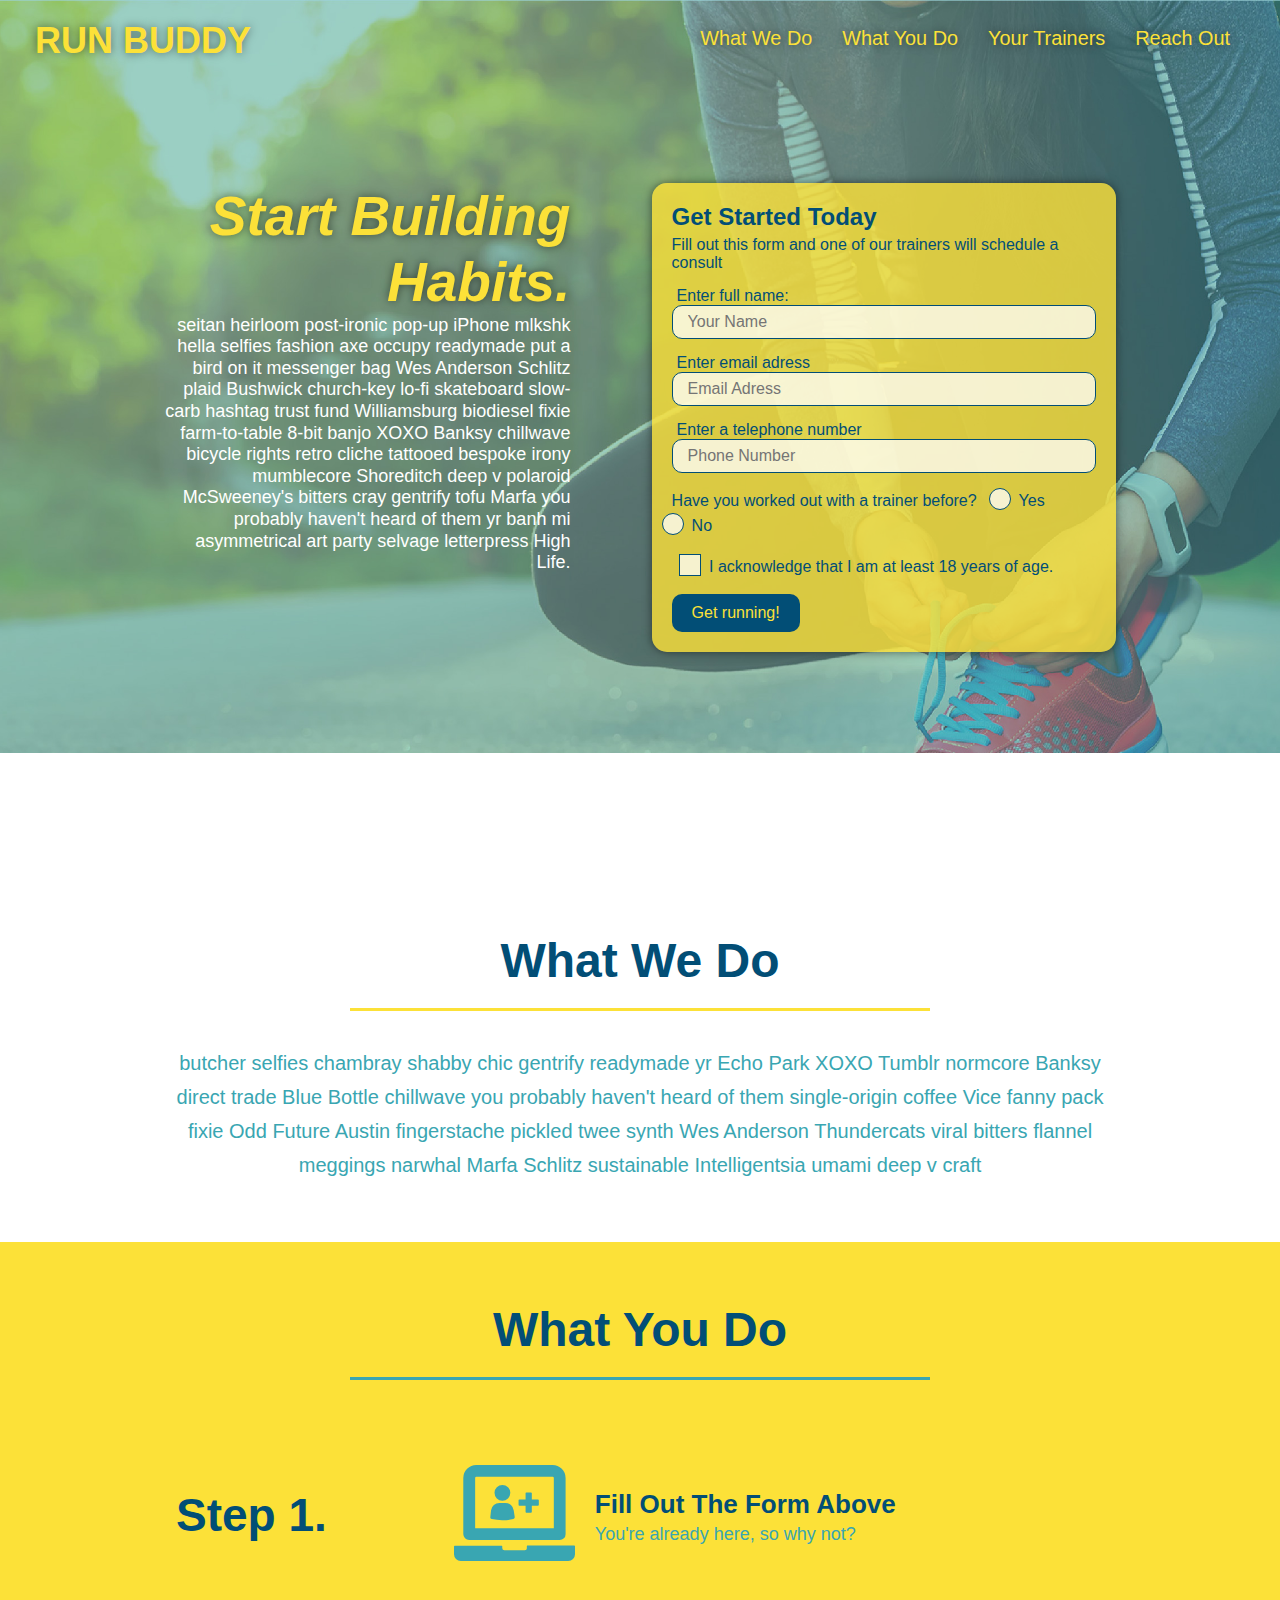
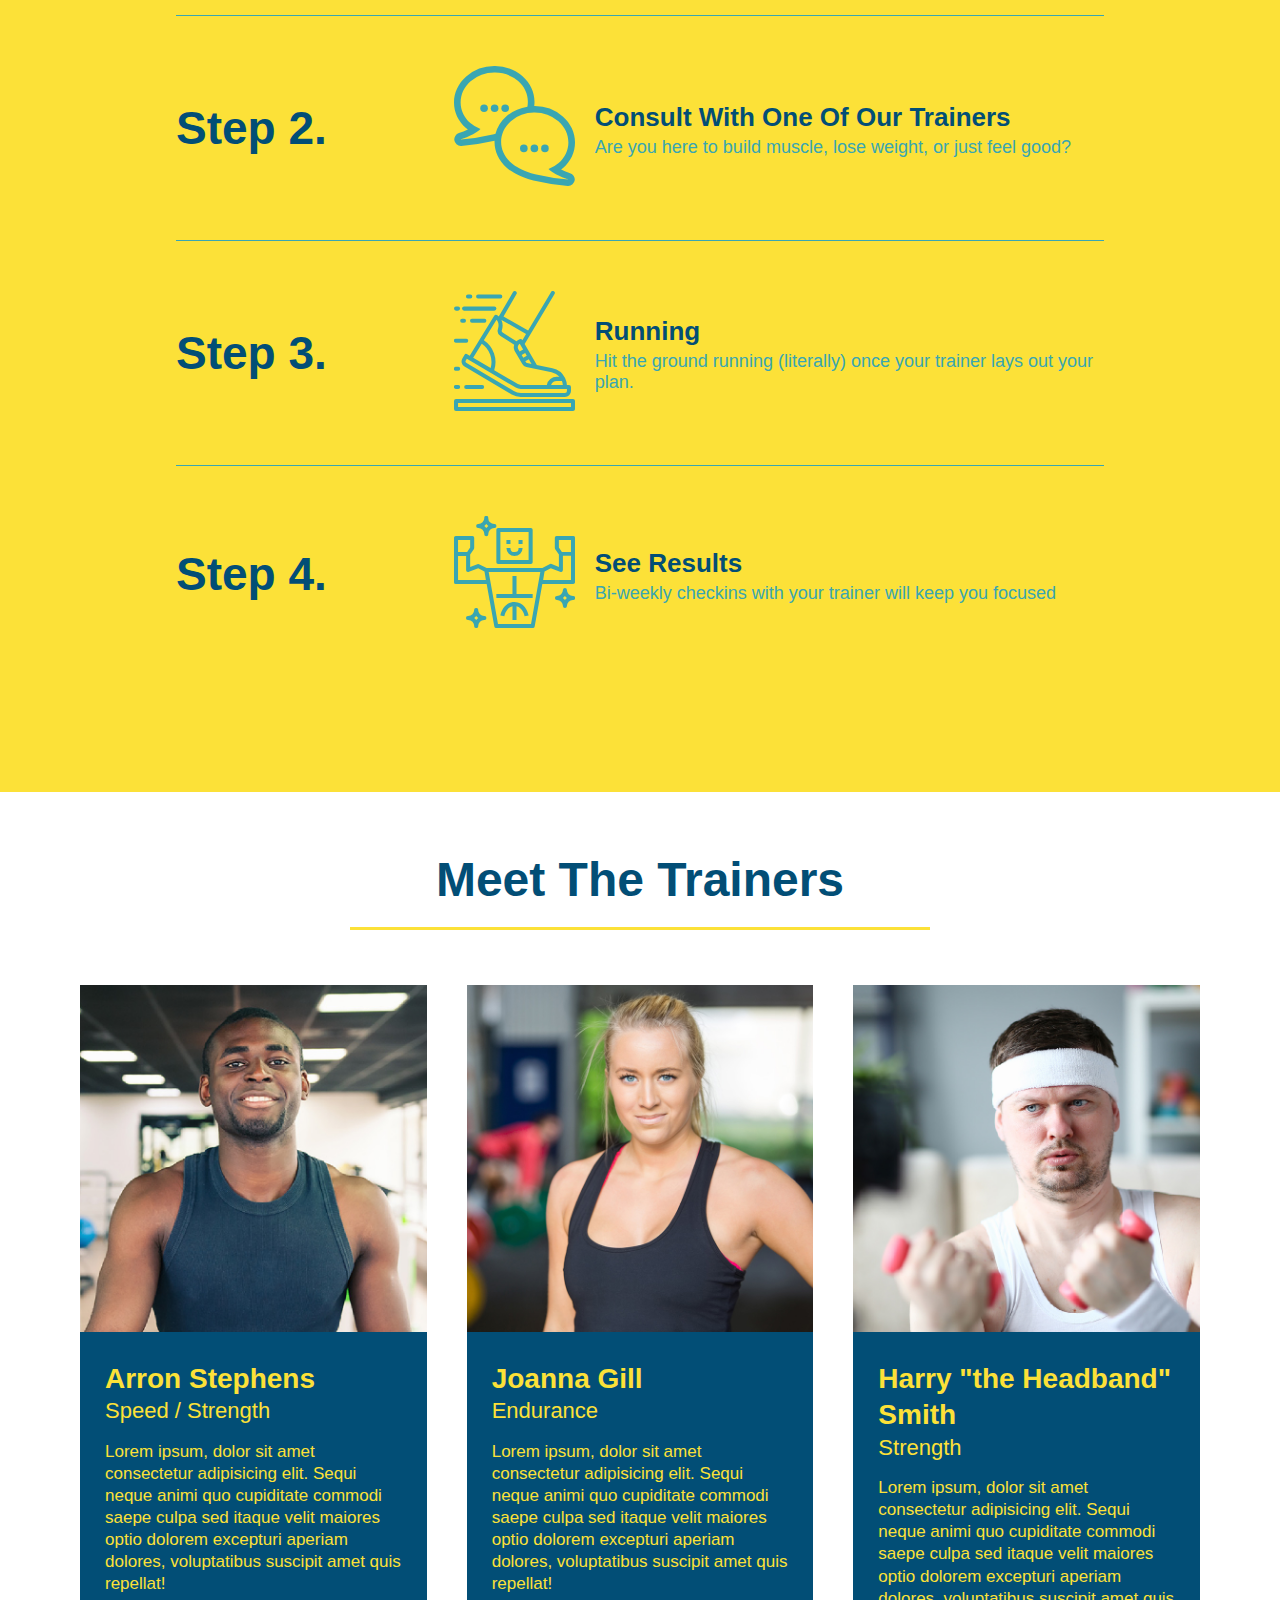
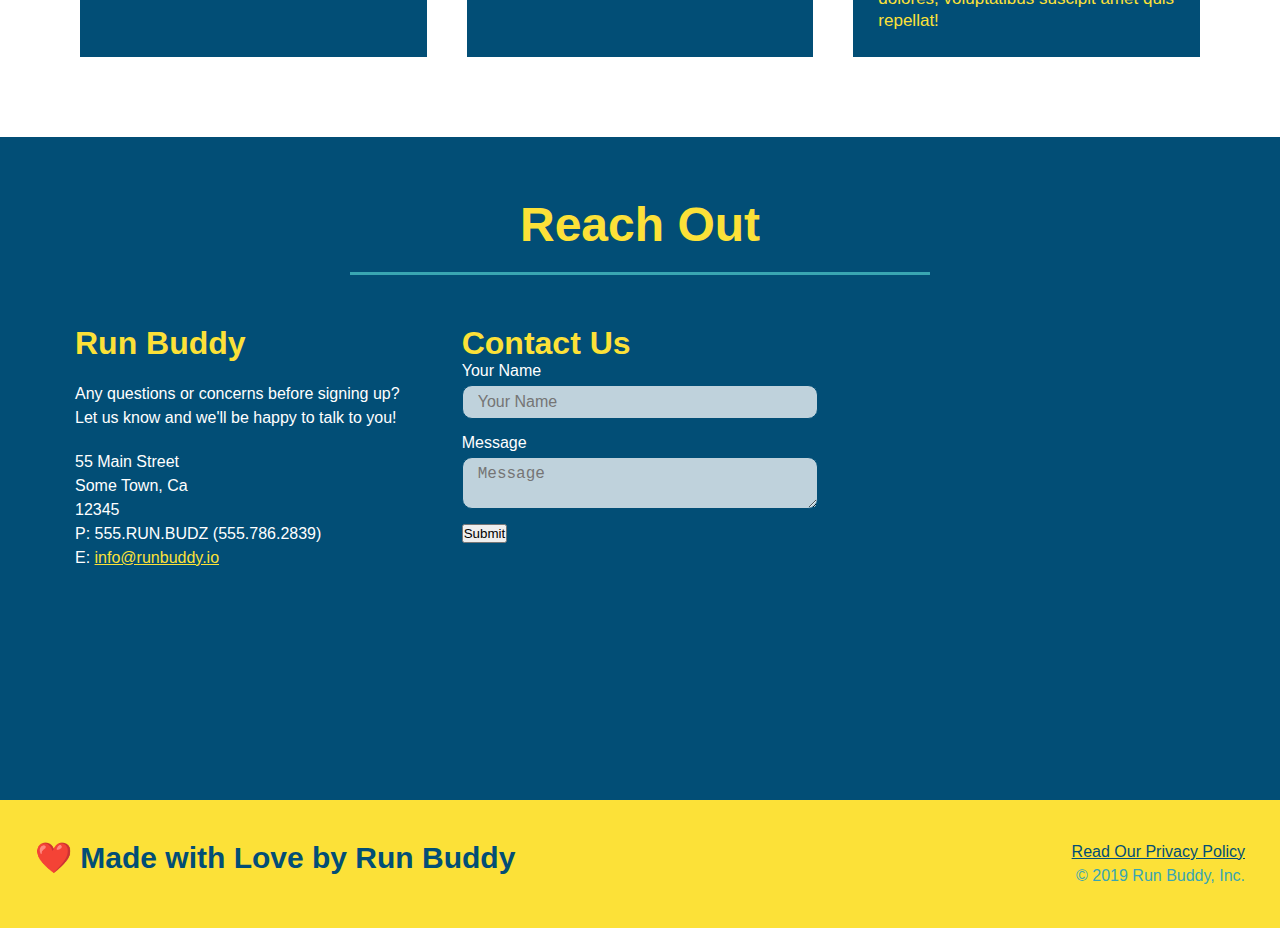
==== commit ffdedd6d: "final css touches" ====
--- a/index.html
+++ b/index.html
@@ -52,16 +52,20 @@
                          <input type="tel" placeholder="Phone Number" name="phone" id="phone" class="form-input" />
                          <p>
                             Have you worked out with a trainer before?
+                          <span class="radio-wrapper">
                          <input type="radio" name="trainer-confirm" id="trainer-yes" />
                            <label for="trainer-yes">Yes</label>
+                          </span>
+                          <span class="radio-wrapper">
                           <input type="radio" name="trainer-confirm" id="trainer-no" />
-                          <label for="trainer-no">No</label>  
+                          <label for="trainer-no">No</label>
+                          </span>  
                           </p>
                           <p>
-                              <label for="checkbox"></label>
-                              I acknowledge that I am at least 18 years of age 
-                              </label>
-                              <input type="checkbox" name="age-confirm" id="checkbox" />
+                            <span class="checkbox-wrapper">
+                            <input type="checkbox" name="age-confirm" id="checkbox" />
+                              <label for="checkbox"> I acknowledge that I am at least 18 years of age.</label>
+                            </span> 
                           </p>
                           <button type="submit">
                             Get running!
--- a/assets/css/style.css
+++ b/assets/css/style.css
@@ -4,6 +4,12 @@
     box-sizing: border-box;
   }
 
+  :root {
+    --primary-color: #fce138;
+    --secondary-color: #024e76;
+    --tertiary-color: #39a6b2;
+  }
+
 body {
     /*body text color */
     color: #39a6b2;
@@ -12,23 +18,33 @@
 
 header {
     padding: 20px 35px;
-    background-color: #39a6b2;
+    background-color: var(--tertiary-color);
     display: flex;
     justify-content: space-between;
     flex-wrap: wrap;
+    text-shadow: 0 0 10px rgba(0, 0, 0, 0.5);
+    position: -webkit-sticky;
+    position: sticky;
+    top: 0;
+    background-image: url("../images/hero-bg.jpeg");
+    background-size: cover;
+    background-position: center;
+    background-attachment: fixed;
+    background-position: 80%;
+    z-index: 9999;
   }
 
   header h1 {
     font-weight: bold;
     margin: 0;
     font-size: 36px;
-    color: #fce138;
+    color: var(--primary-color);
   }
   
   header a {
-    color: #fce138;
+    color: var(--primary-color);
     text-decoration: none;
-    color: #fce138;
+    color: var(--primary-color);
   }
 
   header nav {
@@ -47,6 +63,14 @@
     padding: 10px 15px;
     font-weight: lighter;
     font-size: 1.55vw;
+    text-shadow: 0 0 10px rgba(0, 0, 0, 0.5);
+  }
+
+  header nav ul li a:hover {
+    background: var(--primary-color);
+    color: var(--secondary-color);
+    border-radius: 15px;
+    text-shadow: none;
   }
   
 /* HEADER / NAVBAR STYLES END */
@@ -55,7 +79,7 @@
 
 /* FOOTER STYLES START */
   footer {
-    background: #fce138;
+    background: var(--primary-color);
     width: 100%;
     padding: 40px 35px;
     display: flex;
@@ -64,7 +88,7 @@
   }
 
   footer h2 {
-    color: #024e76;
+    color: var(--secondary-color);
     font-size: 30px;
     margin: 0;
   }
@@ -75,7 +99,7 @@
   }
 
   footer a {
-    color: #024e76;
+    color: var(--secondary-color);
   }
 
   section {
@@ -91,6 +115,8 @@
   justify-content: center;
   flex-wrap: wrap;
   align-items: flex-start;
+  background-attachment: fixed;
+  background-position: 80%;
 }
 
 .hero-cta {
@@ -105,16 +131,23 @@
 .hero-cta h2{
   font-style: italic;
   font-size: 55px;
-  color: #fce138;
+  color: var(--primary-color);
+  text-shadow: 0 0 10px rgba(0, 0, 0, 0.5);
 }
 
 .hero-form {
-  background-color: #fce138;
+  background-color: rgba( 252, 225, 56, 0.8);
   padding: 20px;
-  color: #024e76;
-  border: solid 3pix #024e76;
+  color: var(--secondary-color);
+  border: solid 3pix var(--secondary-color);
   width: 40%;
   margin: 3.5%;
+  box-shadow: 0 0 10px rgba(0, 0, 0, 0.5);
+  border-radius: 15px;
+}
+
+.hero-form button:hover {
+  background-color: var(--tertiary-color);  
 }
 
 .hero-form h3 {
@@ -127,13 +160,20 @@
 }
 
 .form-input {
-  border: 1px solid #024e76;
+  border: 1px solid var(--secondary-color);
   display: block;
   padding: 7px 15px;
   font-size: 16px;
-  color: #024e76;
+  color: var(--secondary-color);
   width: 100%;
   margin-bottom: 15px;
+  border-radius: 10px;
+  background-color: rgba(255,255,255, 0.75);
+}
+
+.form-input:focus {
+  background-color: rgba( 255, 255, 255, 1);
+  outline: none;
 }
 
 .hero-form label {
@@ -141,17 +181,79 @@
 }
 
 .hero-form button {
-  color: #fce138;
-  background-color: #024e76;
+  color: var(--primary-color);
+  background-color: var(--secondary-color);
   border: none;
   padding: 10px 20px;
   font-size: 16px;
-}
+  border-radius: 10px;
+}
+
+.checkbox-wrapper input, .radio-wrapper input {
+  opacity: 0;
+}
+
+.checkbox-wrapper label, .radio-wrapper label {
+  position: relative;
+  left: 10px;
+  margin: 10px;
+  line-height: 1.6;
+}
+
+.checkbox-wrapper label::before, .radio-wrapper label::before {
+  content: "";
+  height: 20px;
+  width: 20px;
+  background: rgba( 255, 255, 255, 0.75);
+  border: 1px solid var(--secondary-color);
+  position: absolute;
+  top: -4px;
+  left: -30px;
+}
+
+.radio-wrapper label::before {
+  border-radius: 50%;
+}
+
+.radio-wrapper label::after {
+  content: "";
+  width: 20px;
+  height: 20px;
+  border-radius: 50%;
+  background: var(--secondary-color);
+  position: absolute;
+  left: -29px;
+  top: -3px;
+  background-image: radial-gradient(circle, #39a6b2, #024e76);
+}
+
+.checkbox-wrapper label::after {
+  content: "";
+  height: 6px;
+  width: 14px;
+  border-left: 2px solid var(--secondary-color);
+  border-bottom: 2px solid var(--secondary-color);
+  position: absolute;
+  left: -26px;
+  top: 1px;
+  transform: rotate(-58deg);
+}
+
+.checkbox-wrapper input + label::after, 
+.radio-wrapper input + label::after {
+  content: none;
+}
+
+.checkbox-wrapper input:checked + label::after, 
+.radio-wrapper input:checked + label::after {
+  content: "";
+}
+
 /* HERO STYLES END */
 
 .section-title {
   font-size: 48px;
-  color: #024e76;
+  color: var(--secondary-color);
   border-bottom: 3px solid;
   padding-bottom: 20px;
   text-align: center;
@@ -160,11 +262,11 @@
 }
 
 .primary-border {
-  border-color: #fce138;
+  border-color: var(--primary-color);
 }
 
 .secondary-border {
-  border-color: #39a6b2;
+  border-color: var(--tertiary-color);
 }
 
 .intro p {
@@ -177,22 +279,26 @@
 }
 
 .steps {
-  background: #fce138;
+  background: var(--primary-color);
 }
 
 .step {
   margin: 50px auto;
   padding-bottom: 50px;
   width: 80%;
-  border-bottom: 1px solid #39a6b2;
   display: flex;
   flex-wrap: wrap;
   align-items: center;
   justify-content: space-between;
+  
+}
+
+.step:not(:last-child) {
+  border-bottom: 1px solid var(--tertiary-color);
 }
 
 .step h3 {
-  color: #024e76;
+  color: var(--secondary-color);
   font-size: 46px;
   flex: 1 30%;
 }
@@ -218,14 +324,14 @@
 }
 
 .step-text p {
-  color: #39a6b2;
+  color: var(--tertiary-color);
   font-size: 18px;
 }
 
 .step-text h4 {
   font-size: 26px;
   line-height: 1.5;
-  color: #024e76;
+  color: var(--secondary-color);
 }
 
 .trainers {
@@ -238,8 +344,8 @@
 
 .trainer {
   margin: 20px;
-  background: #024e76;
-  color: #fce138;
+  background: var(--secondary-color);
+  color: var(--primary-color);
   flex: 1;
 }
 
@@ -276,11 +382,11 @@
 
 /* REACH OUT STYLES START */
 .contact {
-  background-color: #024e76;
+  background-color: var(--secondary-color);
 }
 
 .contact h2 {
-  color: #fce138;
+  color: var(--primary-color);
 }
 
 .contact-info {
@@ -303,7 +409,7 @@
 }
 
 .contact-info h3 {
-  color: #fce138;
+  color: var(--primary-color);
   font-size: 32px;
 }
 
@@ -315,28 +421,42 @@
 }
 
 .contact-form input, .contact-form textarea{
-  border: 1px solid #024e76;
+  border: 1px solid var(--secondary-color);
   display: block;
   padding: 7px 15px;
   font-size: 16px;
-  color: #024e76;
+  color: var(--secondary-color);
   width: 100%;
   margin-bottom: 15px;
   margin-top: 5px;
+  border-radius: 10px;
+  background-color: rgba(255,255,255, 0.75);
+}
+
+.contact-form input:focus, .contact-form textarea:focus{
+  background-color: rgba(255,255,255, 1);
+  outline: none;
 }
 
 .conntact-form button {
   width: 100%;
   border: none;
-  background: #fce138;
-  color: #024e76;
+  background: var(--primary-color);
+  color: var(--secondary-color);
   text-align: center;
   padding: 15px 0;
   font-size: 16px;
+  border-radius: 10px; 
+}
+
+
+.contact-form button:hover {
+  color: var(--primary-color);
+  background: var(--tertiary-color);
 }
 
 .contact-info a {
-  color: #fce138;
+  color: var(--primary-color);
 }
 /* REACH OUT STYLES END */
 
@@ -346,24 +466,112 @@
 
 /* MEDIA QUERY FOR SMALLER DESKTOP SCREENS AND SMALLER */
 @media screen and (max-width: 980px) {
-  header h1 a {
-    /* this will be applied on any screen smaller than 980px */
-    
+ 
+  header {
+    padding-bottom: 0;
+    justify-content: center;
+    position: relative;
+  }
+  header h1 {
+    width: 100%;
+    text-align: center;
+  
+  }
+
+  header nav ul {
+    margin-top: 20px;
+    width: 100%;
+    justify-content: center;
+  }
+  
+  header nav ul li a {
+    font-size: 20px;
+  }
+
+  footer h2, footer div {
+    text-align: center;
+    width: 100%;
+  }
+
+  .hero-cta, .hero-form {
+    width: 100%;
+  }
+
+  .hero-cta {
+    text-align: center;
+  }
+
+  .section-title {
+    width: 80%;
+  }
+
+  .trainer {
+    flex: 0 70%;
+  }
+
+  .contact-info iframe {
+    flex: 1 100%;
   }
 }
 
 /* MEDIA QUERY FOR TABLETS AND SMALLER */
 @media screen and (max-width: 768px) {
-  header h1 {
-    /* this will be applied on any screen between 768px and 575px */
-  
+ 
+  section {
+    padding: 30px 15px;
+  }
+
+  .step h3 {
+    flex: 1 100%;
+    text-align: center;
+  }
+
+  .step-info {
+    flex: 2 100%;
+    text-align: center;
+    justify-content: center;
+  }
+
+  .step-img {
+    flex: 0 32%;
+    margin-right: 0;
+    margin-top: 15px;
+    margin-bottom: 15px;
+  }
+
+  .step-text {
+    flex: 100%;  
   }
 }
 
 /* MEDIA QUERY FOR MOBILE PHONES AND SMALLER */
 @media screen and (max-width: 575px) {
-  header h1 {
-    /* this will be applied on any screen smaller than 575px */
-   
+ 
+  .hero-form button {
+    width: 100%;
+  }
+
+  .section-title {
+    width: 95%;
+  }
+
+  .intro p {
+    width: 100%;
+  }
+
+  .trainer {
+    flex: 0 100%;
+  }
+
+  .contact-info {
+    text-align: center;
+  }
+
+  .contact-info > * {
+    flex: 0 100%;
+  }
+
+  .contact-form {
+    order: 3;
   }
 }